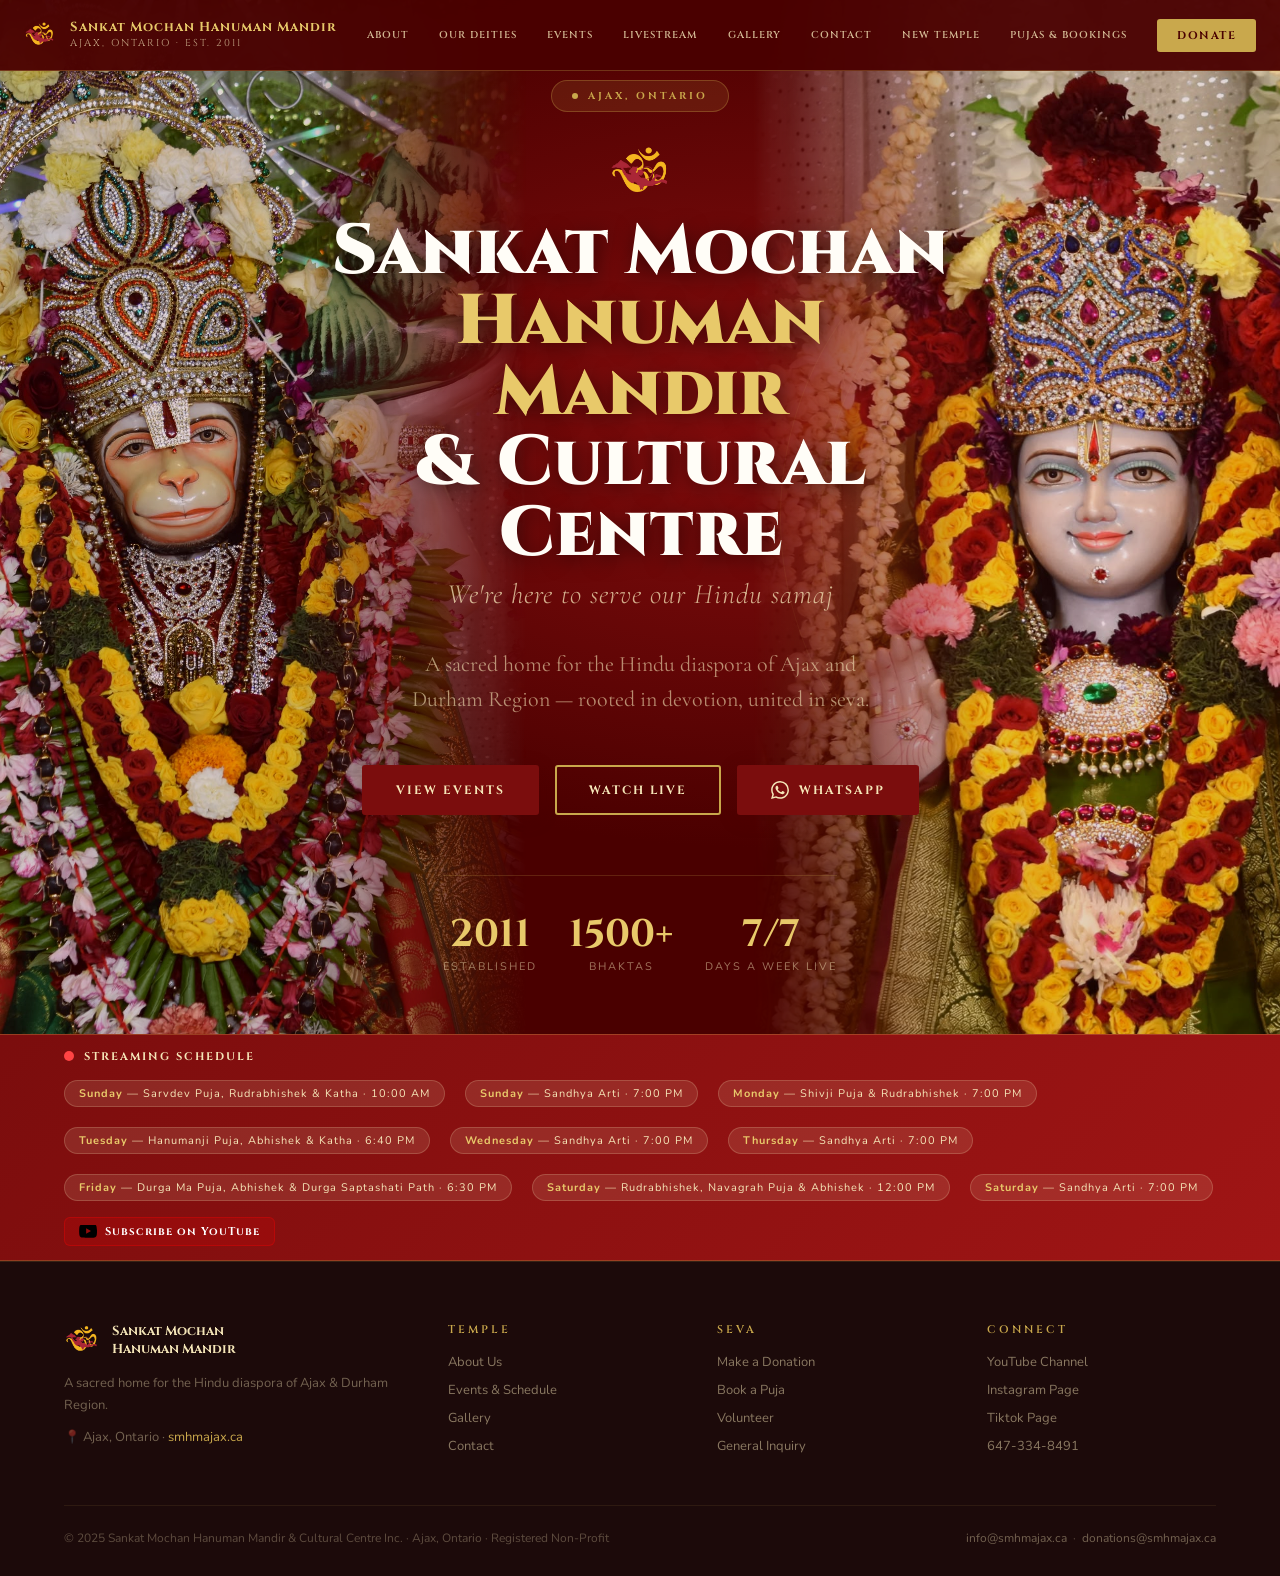
==== index.html @ 6b9ffed5 "edit(bookings, index, style): - Re-centered Hanuman-ji & Ram-ji images - Added whatsapp button on th" ====
<!DOCTYPE html>
<html lang="en">
<head>
<meta charset="UTF-8">
<meta name="viewport" content="width=device-width, initial-scale=1.0">
<title>Sankat Mochan Hanuman Mandir & Cultural Centre</title>
<link rel="icon" type="image/png" href="assets/images/mandir-icon.png">
<link rel="preconnect" href="https://fonts.googleapis.com">
<link href="https://fonts.googleapis.com/css2?family=Cormorant+Garamond:ital,wght@0,300;0,400;0,600;0,700;1,400&family=Cinzel:wght@400;600;700;900&family=Nunito:wght@300;400;600;700&display=swap" rel="stylesheet">
<link rel="stylesheet" href="assets/css/style.css?v=5">
</head>
<body>

<!-- ═══ NAV ═══ -->
<nav id="nav">
  <div class="nav-inner">
    <a href="index.html" class="nav-brand">
      <img src="assets/images/mandir-icon.png" class="nav-logo-img" alt="Mandir Logo">
      <div class="nav-name">
        <div class="n1">Sankat Mochan Hanuman Mandir</div>
        <div class="n2">Ajax, Ontario · Est. 2011</div>
      </div>
    </a>

    <div class="nav-links">
      <a href="about.html">About</a>
      <a href="deities.html">Our Deities</a>
      <a href="events.html">Events</a>
      <a href="livestream.html">Livestream</a>
      <a href="gallery.html">Gallery</a>
      <a href="contact.html">Contact</a>
      <a href="new-temple.html">New Temple</a>
      <a href="bookings.html">Pujas &amp; Bookings</a>
    </div>

    <a href="donate.html" class="nav-donate">Donate</a>

    <button class="nav-mobile-btn" onclick="toggleMenu()" aria-label="Menu">
      <span></span><span></span><span></span>
    </button>
  </div>

  <div id="mobile-menu">
    <a href="about.html" onclick="toggleMenu()">About</a>
    <a href="deities.html" onclick="toggleMenu()">Our Deities</a>
    <a href="events.html" onclick="toggleMenu()">Events</a>
    <a href="livestream.html" onclick="toggleMenu()">Livestream</a>
    <a href="gallery.html" onclick="toggleMenu()">Gallery</a>
    <a href="contact.html" onclick="toggleMenu()">Contact</a>
    <a href="new-temple.html" onclick="toggleMenu()">New Temple</a>
    <a href="bookings.html" onclick="toggleMenu()">Pujas &amp; Bookings</a>
    <a href="donate.html" onclick="toggleMenu()">Donate</a>
  </div>
</nav>

<!-- ═══ HERO ═══ -->
<section id="hero">
  <div class="hero-bg"></div>
  <div class="hero-mandala"></div>
  <img class="hero-murti-left"src="assets/images/hanuman-ji.jpg"alt="Hanuman Ji">
  <img class="hero-murti-right" src="assets\images\ram-ji.jpeg" alt="Ram Ji">
  <div class="hero-content">
    <div class="hero-badge">
      <span class="hero-badge-dot"></span>
      Ajax, Ontario 
    </div>
    <img src="assets/images/mandir-icon.png" alt="Sankat Mochan Mandir Logo" style="height: 65px; width: auto; margin-bottom: 12px;">
    <h1 class="hero-title">
      Sankat Mochan<br>
      <span class="gold">Hanuman Mandir</span><br>
      & Cultural Centre
    </h1>
    <p class="hero-subtitle">We're here to serve our Hindu samaj</p>
    <p class="hero-tagline">A sacred home for the Hindu diaspora of Ajax and Durham Region — rooted in devotion, united in seva.</p>
    <div class="hero-cta">
      <a href="events.html" class="btn-primary">View Events</a>
      <a href="livestream.html" class="btn-outline">Watch Live</a>
      <a href="https://chat.whatsapp.com/BrThPoKEJ9B8SSu4EonEC3" class="btn-primary" class="booking-cta-whatsapp">
        <svg width="18" height="18" viewBox="0 0 24 24" fill="currentColor"><path d="M17.472 14.382c-.297-.149-1.758-.867-2.03-.967-.273-.099-.471-.148-.67.15-.197.297-.767.966-.94 1.164-.173.199-.347.223-.644.075-.297-.15-1.255-.463-2.39-1.475-.883-.788-1.48-1.761-1.653-2.059-.173-.297-.018-.458.13-.606.134-.133.298-.347.446-.52.149-.174.198-.298.298-.497.099-.198.05-.371-.025-.52-.075-.149-.669-1.612-.916-2.207-.242-.579-.487-.5-.669-.51-.173-.008-.371-.01-.57-.01-.198 0-.52.074-.792.372-.272.297-1.04 1.016-1.04 2.479 0 1.462 1.065 2.875 1.213 3.074.149.198 2.096 3.2 5.077 4.487.709.306 1.262.489 1.694.625.712.227 1.36.195 1.871.118.571-.085 1.758-.719 2.006-1.413.248-.694.248-1.289.173-1.413-.074-.124-.272-.198-.57-.347m-5.421 7.403h-.004a9.87 9.87 0 01-5.031-1.378l-.361-.214-3.741.982.998-3.648-.235-.374a9.86 9.86 0 01-1.51-5.26c.001-5.45 4.436-9.884 9.888-9.884 2.64 0 5.122 1.03 6.988 2.898a9.825 9.825 0 012.893 6.994c-.003 5.45-4.437 9.884-9.885 9.884m8.413-18.297A11.815 11.815 0 0012.05 0C5.495 0 .16 5.335.157 11.892c0 2.096.547 4.142 1.588 5.945L.057 24l6.305-1.654a11.882 11.882 0 005.683 1.448h.005c6.554 0 11.89-5.335 11.893-11.893a11.821 11.821 0 00-3.48-8.413z"/></svg>
        WhatsApp
      </a>
    </div>
    <div class="hero-stats">
      <div class="hero-stat"><div class="num">2011</div><div class="lbl">ESTABLISHED</div></div>
      <div class="hero-stat"><div class="num">1500+</div><div class="lbl">BHAKTAS</div></div>
      <div class="hero-stat"><div class="num">7/7</div><div class="lbl">DAYS A WEEK LIVE</div></div>
    </div>
  </div>
</section>

<!-- ── LIVE BANNER ── -->
<div class="live-banner">
  <div class="live-banner-inner">
    <div class="live-badge">
      <span class="live-dot"></span>
      Streaming Schedule
    </div>
    <div class="live-schedule">
      <span class="live-pill"><strong>Sunday</strong> —  Sarvdev Puja, Rudrabhishek & Katha · 10:00 AM</span>
      <span class="live-pill"><strong>Sunday</strong> — Sandhya Arti · 7:00 PM</span>
      <span class="live-pill"><strong>Monday</strong> — Shivji Puja & Rudrabhishek · 7:00 PM</span>
      <span class="live-pill"><strong>Tuesday</strong> — Hanumanji Puja, Abhishek & Katha · 6:40 PM</span>
      <span class="live-pill"><strong>Wednesday</strong> — Sandhya Arti · 7:00 PM</span>
      <span class="live-pill"><strong>Thursday</strong> — Sandhya Arti · 7:00 PM</span>
      <span class="live-pill"><strong>Friday</strong> — Durga Ma Puja, Abhishek & Durga Saptashati Path · 6:30 PM</span>
      <span class="live-pill"><strong>Saturday</strong> — Rudrabhishek, Navagrah Puja & Abhishek · 12:00 PM</span>
      <span class="live-pill"><strong>Saturday</strong> — Sandhya Arti · 7:00 PM</span>
    </div>
    <a href="https://www.youtube.com/@sankatmochanhanumanmandir1366" target="_blank" class="live-yt">
      <svg class="yt-icon" viewBox="0 0 24 17"><path d="M23.5 2.7s-.3-2-1.2-2.8C21.2-.4 20-.4 19.4-.3 16.2-.1 12-.1 12-.1S7.8-.1 4.6-.3C4-.4 2.8-.4 1.7.1.8.9.5 2.7.5 2.7S.2 4.7.2 6.8v1.9c0 2 .3 4.1.3 4.1s.3 2 1.2 2.8c1.1 1 2.6.9 3.2 1 2.3.2 7.3.3 7.3.3s4.2 0 7.4-.2c.6-.1 1.8-.1 2.9-1.1.9-.8 1.2-2.8 1.2-2.8s.3-2 .3-4.1V6.8C23.8 4.7 23.5 2.7 23.5 2.7zM9.5 11.5V4.1l6.5 3.7-6.5 3.7z"/></svg>
      Subscribe on YouTube
    </a>
  </div>
</div>

<!-- ═══ FOOTER ═══ -->
  <footer>
    <div class="container">
      <div class="footer-grid">
        <div class="footer-brand">
          <div style="display:flex;align-items:center;gap:12px;margin-bottom:12px">
            <img src="assets/images/mandir-icon.png" 
       alt="Mandir Logo" 
       style="width:36px; height:36px; object-fit:cover; border-radius:50%; flex-shrink:0;">
            <div style="font-family:'Cinzel',serif;font-size:13px;color:var(--gold-pale);font-weight:700">Sankat Mochan<br>Hanuman Mandir</div>
          </div>
          <p>A sacred home for the Hindu diaspora of Ajax & Durham Region.</p>
          <p style="margin-top:10px">📍 Ajax, Ontario · <a href="http://smhmajax.ca" style="color:var(--gold);text-decoration:none">smhmajax.ca</a></p>
        </div>
        <div class="footer-col">
          <h4>Temple</h4>
          <a href="about.html">About Us</a>
          <a href="events.html">Events & Schedule</a>
        <a href="gallery.html">Gallery</a>
        <a href="contact.html">Contact</a>
      </div>
      <div class="footer-col">
        <h4>Seva</h4>
        <a href="donate.html">Make a Donation</a>
        <a href="mailto:bookings@smhmajax.ca">Book a Puja</a>
        <a href="mailto:seva@smhmajax.ca">Volunteer</a>
        <a href="mailto:info@smhmajax.ca">General Inquiry</a>
      </div>
      <div class="footer-col">
        <h4>Connect</h4>
        <a href="https://www.youtube.com/@sankatmochanhanumanmandir1366" target="_blank">YouTube Channel</a>
        <a href="https://www.instagram.com/sankatmochanhanumanmandirajax?igsh=ZnNmdzQ3bzA4bWYw">Instagram Page</a>
        <a href="https://www.tiktok.com/@sankatmochan11?_t=8jdVU6kzySL&_r=1">Tiktok Page</a>
        <a href="tel:6473348491">647-334-8491</a>
      </div>
    </div>
    <div class="footer-bottom">
      <span>© 2025 Sankat Mochan Hanuman Mandir & Cultural Centre Inc. · Ajax, Ontario · Registered Non-Profit</span>
      <span>
        <a href="mailto:info@smhmajax.ca">info@smhmajax.ca</a> &nbsp;·&nbsp;
        <a href="mailto:donations@smhmajax.ca">donations@smhmajax.ca</a>
      </span>
    </div>
  </div>
</footer>
<script src="assets/scripts/main.js"></script>
</body>
</html>
<!-- TEST -->
---- assets/css/style.css ----
/* ═══════════════════════════════════════════
   SMHMAJAX.CA  —  Design System
   Deep crimson · Antique gold · Ivory
   Cinzel (display) + Cormorant (serif) + Nunito (body)
═══════════════════════════════════════════ */
:root {
  --crimson:    #7B0D0D;
  --crimson-dk: #4A0000;
  --crimson-lt: #A01515;
  --gold:       #C9A84C;
  --gold-lt:    #E8C96A;
  --gold-pale:  #F5E6B8;
  --ivory:      #FDF6E9;
  --ivory-dk:   #F0E4C8;
  --charcoal:   #1C0A0A;
  --text:       #2A1010;
  --text-lt:    #5A3030;
  --white:      #FFFDF7;
  --shadow:     rgba(74,0,0,0.18);
  --r:          8px;
}

*, *::before, *::after { margin:0; padding:0; box-sizing:border-box; }

html { scroll-behavior: smooth; }

body {
  font-family: 'Nunito', sans-serif;
  background: var(--ivory);
  color: var(--text);
  overflow-x: hidden;
}

/* ── SCROLLBAR ── */
::-webkit-scrollbar { width: 6px; }
::-webkit-scrollbar-track { background: var(--ivory-dk); }
::-webkit-scrollbar-thumb { background: var(--crimson); border-radius: 3px; }

/* ═══ TYPOGRAPHY ═══ */
.display    { font-family:'Cinzel',serif; }
.serif      { font-family:'Cormorant Garamond',serif; }
h1,h2,h3   { font-family:'Cinzel',serif; }
h4,h5      { font-family:'Cormorant Garamond',serif; font-weight:600; }

/* ═══ UTILITY ═══ */
.gold-line {
  display:flex; align-items:center; gap:16px;
  color:var(--gold); font-size:12px; letter-spacing:3px; text-transform:uppercase;
}
.gold-line::before,.gold-line::after {
  content:''; flex:1; height:1px;
  background:linear-gradient(90deg,transparent,var(--gold),transparent);
}
.section-label {
  font-family:'Cinzel',serif; font-size:11px; font-weight:700;
  letter-spacing:5px; color:var(--gold); text-transform:uppercase;
  margin-bottom:12px; display:block;
}
.section-title {
  font-family:'Cinzel',serif; font-size:clamp(28px,4vw,48px);
  font-weight:700; color:var(--crimson-dk); line-height:1.1;
  margin-bottom:20px;
}
.section-body {
  font-family:'Cormorant Garamond',serif; font-size:18px;
  color:var(--text-lt); line-height:1.8; font-weight:400;
}
.btn-primary {
  display:inline-flex; align-items:center; gap:10px;
  background:var(--crimson); color:var(--gold-pale);
  font-family:'Cinzel',serif; font-size:12px; font-weight:700;
  letter-spacing:2px; text-transform:uppercase;
  padding:14px 32px; border-radius:3px; text-decoration:none;
  border:2px solid var(--crimson);
  transition:all 0.3s ease;
  box-shadow: 0 4px 20px var(--shadow);
}
.btn-primary:hover {
  background:transparent; color:var(--crimson);
  transform:translateY(-2px);
  box-shadow: 0 8px 30px var(--shadow);
}
.btn-outline {
  display:inline-flex; align-items:center; gap:10px;
  background:transparent; color:var(--gold-pale);
  font-family:'Cinzel',serif; font-size:12px; font-weight:700;
  letter-spacing:2px; text-transform:uppercase;
  padding:14px 32px; border-radius:3px; text-decoration:none;
  border:2px solid var(--gold);
  transition:all 0.3s ease;
}
.btn-outline:hover {
  background:var(--gold); color:var(--crimson-dk);
  transform:translateY(-2px);
}
.container { max-width:1200px; margin:0 auto; padding:0 24px; }
.grid-2 { display:grid; grid-template-columns:1fr 1fr; gap:60px; align-items:center; }
.grid-3 { display:grid; grid-template-columns:repeat(3,1fr); gap:32px; }
.grid-4 { display:grid; grid-template-columns:repeat(4,1fr); gap:24px; }

/* ═══ NAV ═══ */
#nav {
  position:fixed; top:0; left:0; right:0; z-index:1000;
  background:rgba(74,0,0,0.95);
  backdrop-filter:blur(20px);
  border-bottom:1px solid rgba(201,168,76,0.3);
  transition:all 0.3s ease;
}
#nav .nav-inner {
  max-width:1400px; margin:0 auto; padding:0 24px;
  display:flex; align-items:center; justify-content:flex-start;
  height:70px; gap:0;
}
.nav-brand {
  display:flex; align-items:center; gap:14px; text-decoration:none;
  flex-shrink:0;
}
.nav-om {
  width:42px; height:42px; border-radius:50%;
  background:linear-gradient(135deg,var(--gold),var(--gold-lt));
  display:flex; align-items:center; justify-content:center;
  font-size:20px; color:var(--crimson-dk); font-weight:900;
  font-family:'Cinzel',serif; flex-shrink:0;
  box-shadow:0 2px 12px rgba(201,168,76,0.4);
}
.nav-name { font-family:'Cinzel',serif; white-space:nowrap; }
.nav-name .n1 { font-size:13px; font-weight:700; color:var(--gold-lt); letter-spacing:1px; line-height:1.2; white-space:nowrap; }
.nav-name .n2 { font-size:10px; color:rgba(245,230,184,0.7); letter-spacing:2px; text-transform:uppercase; white-space:nowrap; }
.nav-links {
  display:flex; align-items:center; flex:1;
  justify-content:space-between;
  flex-wrap:nowrap; white-space:nowrap;
  padding:0 24px;
}
.nav-links a {
  font-family:'Cinzel',serif; font-size:10px; font-weight:600;
  letter-spacing:1px; text-transform:uppercase;
  color:rgba(245,230,184,0.8); padding:8px 6px; border-radius:3px;
  text-decoration:none; transition:all 0.2s ease; white-space:nowrap;
}
.nav-links a:hover { color:var(--gold-lt); background:rgba(201,168,76,0.12); }
.nav-links a.nav-active { color:var(--gold-lt); background:rgba(201,168,76,0.14); }
.nav-donate {
  font-family:'Cinzel',serif; font-size:11px; font-weight:700;
  letter-spacing:1.5px; text-transform:uppercase;
  background:var(--gold); color:var(--crimson-dk);
  padding:9px 20px; border-radius:3px; text-decoration:none;
  transition:all 0.2s ease;
}
.nav-donate:hover { background:var(--gold-lt); transform:translateY(-1px); }
.nav-mobile-btn { display:none; background:none; border:none; cursor:pointer; padding:8px; }
.nav-mobile-btn span {
  display:block; width:24px; height:2px;
  background:var(--gold); margin:5px 0; transition:all 0.3s;
}
#mobile-menu {
  display:none; background:var(--crimson-dk);
  border-top:1px solid rgba(201,168,76,0.2);
}
#mobile-menu a {
  display:block; padding:14px 24px;
  font-family:'Cinzel',serif; font-size:12px; letter-spacing:2px;
  color:var(--gold-pale); text-decoration:none;
  border-bottom:1px solid rgba(201,168,76,0.1);
}

/* ═══ HERO ═══ */
#hero {
  min-height:100vh; position:relative; overflow:hidden;
  background:var(--crimson-dk);
  display:flex; align-items:center;
}
.hero-bg {
  position:absolute; inset:0;
  background: radial-gradient(ellipse 80% 60% at 60% 40%, rgba(160,21,21,0.7) 0%, rgba(74,0,0,0.95) 70%);
}
/* Decorative mandala pattern */
.hero-mandala {
  position:absolute; right:-200px; top:50%; transform:translateY(-50%);
  width:700px; height:700px; border-radius:50%;
  border:1px solid rgba(201,168,76,0.08);
  pointer-events:none;
}
.hero-mandala::before {
  content:''; position:absolute; inset:40px; border-radius:50%;
  border:1px solid rgba(201,168,76,0.06);
}
.hero-mandala::after {
  content:''; position:absolute; inset:80px; border-radius:50%;
  border:1px solid rgba(201,168,76,0.04);
}
.hero-murti-left {
  position: absolute;
  left: 0;
  top: 0;
  bottom: 0;
  width: 42%; 
  height: 100%;
  object-fit: cover;
  object-position: right bottom;
  mask-image: linear-gradient(to right, black 55%, transparent 98%);
  -webkit-mask-image: linear-gradient(to right, black 55%, transparent 98%);
  opacity: 0.85;
}

.hero-murti-right {
  position: absolute;
  right: 0;
  bottom: 0;
  width: 42%;
  height: 100%;
  object-fit: cover;
  object-position: left bottom;
  mask-image: linear-gradient(to left, black 55%, transparent 98%);
  -webkit-mask-image: linear-gradient(to left, black 55%, transparent 98%);
  opacity: 0.85;
}
.nav-logo-img {
  width: 32px;
  height: 32px;
  border-radius: 50%;
  object-fit: contain;
  object-position: center center;
}
.hero-content {
    position: relative;
    z-index: 2;
    width: 100%;
    max-width: 650px;
    margin: 0 auto;
    display: flex;
    flex-direction: column;
    align-items: center;
    text-align: center;
    padding-top: 80px;
    padding-bottom: 60px;
}
.hero-badge {
  display:inline-flex; align-items:center; gap:10px;
  background:rgba(201,168,76,0.12); border:1px solid rgba(201,168,76,0.3);
  border-radius:100px; padding:8px 20px;
  font-family:'Cinzel',serif; font-size:10px; font-weight:700;
  letter-spacing:3px; color:var(--gold); text-transform:uppercase;
  margin-bottom:28px;
}
.hero-badge-dot { width:6px; height:6px; border-radius:50%; background:var(--gold); animation:pulse 2s infinite; }
@keyframes pulse { 0%,100%{opacity:1;transform:scale(1)} 50%{opacity:0.5;transform:scale(1.3)} }
.hero-om {
  font-family:'Cinzel',serif; font-size:clamp(60px,8vw,100px);
  color:var(--gold); line-height:1; display:block;
  text-shadow:0 0 60px rgba(201,168,76,0.4);
  animation:glow 3s ease-in-out infinite alternate;
  margin-bottom:8px;
}
@keyframes glow {
  from{text-shadow:0 0 40px rgba(201,168,76,0.3)}
  to{text-shadow:0 0 80px rgba(201,168,76,0.6),0 0 120px rgba(201,168,76,0.2)}
}
.hero-title {
  font-family:'Cinzel',serif; font-weight:900;
  font-size:clamp(36px,5.5vw,72px); line-height:1.0;
  color:var(--white); margin-bottom:8px;
  text-shadow:2px 4px 20px rgba(0,0,0,0.5);
}
.hero-title .gold { color:var(--gold-lt); }
.hero-subtitle {
  font-family:'Cormorant Garamond',serif; font-style:italic;
  font-size:clamp(18px,2.5vw,28px); color:rgba(245,230,184,0.75);
  margin-bottom:36px; font-weight:300; letter-spacing:1px;
}
.hero-tagline {
  font-family:'Cormorant Garamond',serif;
  font-size:clamp(16px,2vw,22px); color:rgba(245,230,184,0.6);
  margin-bottom:48px; max-width:480px; line-height:1.6;
}
.hero-cta { display:flex; gap:16px; flex-wrap:wrap; margin-bottom:60px; }
.hero-stats {
  display:flex; gap:32px; justify-content: center; flex-wrap:wrap;
  padding-top:40px; border-top:1px solid rgba(201,168,76,0.2);
}
.hero-stat .num {
  font-family:'Cinzel',serif; font-size:clamp(28px,3vw,40px);
  color:var(--gold-lt); font-weight:700; line-height:1;
}
.hero-stat .lbl {
  font-size:11px; letter-spacing:2px; color:rgba(245,230,184,0.5);
  text-transform:uppercase; margin-top:4px;
}

/* ── LIVE BANNER ── */
.live-banner {
  background:linear-gradient(135deg,var(--crimson) 0%,var(--crimson-lt) 100%);
  border-top:1px solid rgba(201,168,76,0.3);
  border-bottom:1px solid rgba(201,168,76,0.3);
  padding:14px 0;
}
.live-banner-inner {
  max-width:1200px; margin:0 auto; padding:0 24px;
  display:flex; align-items:center; justify-content:space-between; flex-wrap:wrap; gap:16px;
}
.live-badge {
  display:flex; align-items:center; gap:10px;
  font-family:'Cinzel',serif; font-size:11px; font-weight:700;
  letter-spacing:2px; color:var(--gold-pale); text-transform:uppercase;
}
.live-dot { width:10px; height:10px; border-radius:50%; background:#ff4444; animation:blink 1.2s step-end infinite; }
@keyframes blink { 50%{opacity:0} }
.live-schedule { display:flex; gap:20px; flex-wrap:wrap; }
.live-pill {
  background:rgba(245,230,184,0.12); border:1px solid rgba(245,230,184,0.2);
  border-radius:100px; padding:5px 14px;
  font-size:11px; color:var(--gold-pale); letter-spacing:1px;
}
.live-pill strong { color:var(--gold-lt); }
.live-yt {
  display:flex; align-items:center; gap:8px;
  background:rgba(255,0,0,0.15); border:1px solid rgba(255,0,0,0.3);
  border-radius:6px; padding:6px 14px;
  font-size:11px; color:#fff; text-decoration:none; letter-spacing:1px;
  font-family:'Cinzel',serif; font-weight:700; transition:all 0.2s;
}
.live-yt:hover { background:rgba(255,0,0,0.3); }
.yt-icon { width:18px; height:13px; }

/* ═══ ABOUT ═══ */
#about {
  padding-top: 140px; 
}

.about-image-stack {
  max-width: 100%;
  overflow: hidden;
}

.about-img-main {
  width: 100%;
  flex: 1;
  object-fit: cover;
  object-position: center 5%;
  border-radius: var(--r) var(--r) 0 0;
  box-shadow: 0 20px 60px var(--shadow);
  min-height: 0;
}

.about-img-secondary {
  width: 100%;
  flex: 1;
  object-fit: cover;
  object-position: center center;
  border-radius: 0 0 var(--r) var(--r);
  border-top: 3px solid var(--gold);
  box-shadow: 0 20px 60px var(--shadow);
  display: block;
  min-height: 0;
}

/* Floating secondary image rule removed/optional since Shivling was removed */

.about-badge {
  display: inline-flex; 
  align-items: center; 
  gap: 8px;
  background: var(--gold-pale); 
  border-radius: 3px; 
  padding: 6px 16px;
  font-family: 'Cinzel', serif; 
  font-size: 10px; 
  font-weight: 700;
  letter-spacing: 3px; 
  color: var(--crimson); 
  margin-bottom: 20px;
}

.about-highlights { 
  display: grid; 
  grid-template-columns: 1fr 1fr; 
  gap: 20px; 
  margin-top: 40px; 
}

.about-highlight {
  padding: 20px; 
  border-left: 3px solid var(--gold);
  background: var(--ivory); 
  border-radius: 0 var(--r) var(--r) 0;
}

.about-highlight .icon { 
  font-size: 24px; 
  margin-bottom: 8px; 
}

.about-highlight h5 { 
  font-family: 'Cinzel', serif; 
  font-size: 13px; 
  color: var(--crimson); 
  margin-bottom: 4px; 
  letter-spacing: 1px; 
}

.about-highlight p { 
  font-size: 13px; 
  color: var(--text-lt); 
  line-height: 1.5; 
}

/* ═══ DEITIES ═══ */
.deity-strip { padding:80px 0; background:var(--crimson-dk); }
.deity-strip-inner { max-width:1200px; margin:0 auto; padding:0 24px; }
.deity-strip h2 { font-family:'Cinzel',serif; font-size:14px; font-weight:700; letter-spacing:5px; color:var(--gold); text-transform:uppercase; text-align:center; margin-bottom:40px; }
.deity-grid {
    display:grid;
    grid-template-columns:repeat(auto-fit,minmax(180px,1fr));
    gap:20px;
}
.deity-card {
  border-radius:var(--r);
  overflow:hidden;
  position:relative;
  aspect-ratio:3/4;
  min-height:280px;
  cursor:pointer;
  border:1px solid rgba(201,168,76,0.2);
  transition:all 0.3s ease;
}
.deity-card:hover { transform:translateY(-6px); border-color:var(--gold); }
.deity-card img { width:100%; height:100%; object-fit:cover; object-position:top center; display:block; }
.deity-card img{
    transition:transform .4s ease;
}

.deity-card:hover img{
    transform:scale(1.05);
}
.gallery-overlay{
    position:absolute;
    left:0;
    right:0;
    bottom:0;
    padding:20px;
    background:linear-gradient(
        to top,
        rgba(0,0,0,.85),
        rgba(0,0,0,.2),
        transparent
    );
    opacity:0;
    transition:opacity .3s ease;
}

.deity-card:hover .gallery-overlay{
    opacity:1;
}
.gallery-overlay h3{
    margin:0 0 8px;
    color:#fff;
    font-family:'Cinzel',serif;
}
.gallery-overlay p{
    margin:0;
    color:rgba(255,255,255,.85);
    font-size:14px;
    line-height:1.4;
}

/* ═══ EVENTS ═══ */
#events { padding:120px 0; background:var(--ivory); }
.events-grid { display:grid; grid-template-columns:1fr 1.2fr; gap:60px; align-items:start; }
.event-card {
  background:var(--white); border-radius:var(--r);
  padding:28px; border:1px solid var(--ivory-dk);
  display:flex; gap:20px; align-items:flex-start;
  transition:all 0.3s ease;
  box-shadow:0 2px 12px rgba(0,0,0,0.04);
}
.event-card:hover { transform:translateY(-4px); box-shadow:0 12px 40px var(--shadow); border-color:var(--gold); }
.event-date {
  background:var(--crimson); color:var(--gold-pale);
  border-radius:var(--r); padding:12px 14px; text-align:center;
  flex-shrink:0; min-width:62px;
}
.event-date .day { font-family:'Cinzel',serif; font-size:28px; font-weight:700; line-height:1; }
.event-date .mon { font-size:11px; letter-spacing:2px; text-transform:uppercase; opacity:0.8; margin-top:2px; }
.event-info h4 { font-family:'Cinzel',serif; font-size:15px; color:var(--crimson-dk); margin-bottom:6px; }
.event-info p { font-size:13px; color:var(--text-lt); line-height:1.5; }
.event-info .tag { display:inline-block; background:var(--gold-pale); color:var(--crimson); font-size:10px; font-weight:700; letter-spacing:2px; padding:3px 10px; border-radius:100px; margin-top:8px; text-transform:uppercase; }
.schedule-table { background:var(--white); border-radius:var(--r); overflow:hidden; border:1px solid var(--ivory-dk); box-shadow:0 2px 12px rgba(0,0,0,0.04); }
.schedule-table h3 { padding:20px 24px; background:var(--crimson-dk); color:var(--gold-pale); font-family:'Cinzel',serif; font-size:14px; letter-spacing:2px; }
.schedule-row {
  display: grid;
  grid-template-columns: 140px 100px 1fr;  
  align-items: center;
  padding: 16px 24px;
  border-bottom: 1px solid var(--ivory-dk);
}
.schedule-row:last-child { border-bottom:none; }
.schedule-row .day2 { font-family:'Cinzel',serif; font-size:13px; color:var(--crimson); font-weight:700; }
.schedule-row .time { font-size:13px; color:var(--text-lt); }
.schedule-row .service { font-size:12px; color:var(--gold); font-weight:700; }

/* ── POSTER SLIDESHOW ── */
.events-poster-slider {
  width: 100%;
  aspect-ratio: 4 / 5; /* Keeps the container shaped perfectly for flyers */
  border-radius: var(--r);
  overflow: hidden;
  box-shadow: 0 12px 40px var(--shadow);
  background: var(--crimson-dk); /* Deep red backdrop for the posters */
  position: relative;
}

.slider-track {
  display: flex;
  width: 300%; /* Fits 3 images (2 actual + 1 clone) */
  height: 100%;
  /* Slides every 12 seconds, adjust time here if needed */
  animation: slidePosters 12s infinite cubic-bezier(0.77, 0, 0.175, 1);
}

.slider-track img {
  width: 33.3333%; /* Each image takes up exactly 1/3 of the track */
  height: 100%;
  object-fit: contain; /* Ensures the whole poster is visible without being cropped */
  display: block;
}

/* The magic that moves it left to right */
@keyframes slidePosters {
  0%, 40% { transform: translateX(0); }             /* Hold on Image 1 */
  50%, 90% { transform: translateX(-33.3333%); }    /* Slide & hold on Image 2 */
  100% { transform: translateX(-66.6666%); }        /* Slide to the clone loop */
}

/* ═══ DONATE ═══ */
#donate {
  padding:120px 0;
  background:linear-gradient(160deg,var(--crimson-dk) 0%,var(--crimson) 60%,#6B0000 100%);
  position:relative; overflow:hidden;
}
#donate::before {
  content:''; position:absolute; inset:0;
  background:url("data:image/svg+xml,%3Csvg width='60' height='60' viewBox='0 0 60 60' xmlns='http://www.w3.org/2000/svg'%3E%3Cg fill='none' fill-rule='evenodd'%3E%3Cg fill='%23C9A84C' fill-opacity='0.04'%3E%3Cpath d='M36 34v-4h-2v4h-4v2h4v4h2v-4h4v-2h-4zm0-30V0h-2v4h-4v2h4v4h2V6h4V4h-4zM6 34v-4H4v4H0v2h4v4h2v-4h4v-2H6zM6 4V0H4v4H0v2h4v4h2V6h4V4H6z'/%3E%3C/g%3E%3C/g%3E%3C/svg%3E");
  pointer-events:none;
}
.donate-inner { position:relative; z-index:1; }
.donate-grid { display:grid; grid-template-columns:1fr 1fr; gap:80px; align-items:start; }
.donate-text .section-title { color:var(--gold-pale); }
.donate-text .section-body { color:rgba(245,230,184,0.75); }
.donate-ways { display:grid; grid-template-columns:1fr 1fr; gap:16px; margin-top:32px; }
.donate-way {
  background:rgba(245,230,184,0.08); border:1px solid rgba(201,168,76,0.25);
  border-radius:var(--r); padding:20px;
  transition:all 0.3s ease;
}
.donate-way:hover { background:rgba(245,230,184,0.14); border-color:var(--gold); }
.donate-way .icon { font-size:28px; margin-bottom:10px; }
.donate-way h5 { font-family:'Cinzel',serif; font-size:13px; color:var(--gold-lt); margin-bottom:6px; letter-spacing:1px; }
.donate-way p { font-size:13px; color:rgba(245,230,184,0.65); line-height:1.5; }
.donate-way .val { color:var(--gold-lt); font-weight:700; font-size:15px; margin-top:4px; display:block; }
.donate-card {
  background:var(--ivory); border-radius:12px;
  padding:40px; box-shadow:0 20px 60px rgba(0,0,0,0.3);
}
.donate-card h3 { font-family:'Cinzel',serif; font-size:22px; color:var(--crimson-dk); margin-bottom:8px; }
.donate-card .sub { font-family:'Cormorant Garamond',serif; font-size:16px; color:var(--text-lt); margin-bottom:28px; font-style:italic; }
.amount-grid { display:grid; grid-template-columns:repeat(3,1fr); gap:10px; margin-bottom:20px; }
.amount-btn {
  border:2px solid var(--ivory-dk); border-radius:var(--r); padding:14px 8px;
  text-align:center; cursor:pointer; transition:all 0.2s ease; background:var(--white);
  font-family:'Cinzel',serif; font-weight:700;
}
.amount-btn:hover,.amount-btn.active { border-color:var(--crimson); background:var(--crimson); color:var(--white); }
.amount-btn .am { font-size:20px; color:var(--crimson); display:block; }
.amount-btn:hover .am, .amount-btn.active .am { color:var(--gold-pale); }
.amount-btn .lb { font-size:9px; letter-spacing:1px; color:var(--text-lt); text-transform:uppercase; }
.amount-btn:hover .lb, .amount-btn.active .lb { color:rgba(245,230,184,0.7); }
.donate-input {
  width:100%; padding:14px 16px; border:2px solid var(--ivory-dk);
  border-radius:var(--r); font-size:16px; margin-bottom:16px;
  font-family:'Nunito',sans-serif; transition:border-color 0.2s;
  background:var(--white); color:var(--text);
}
.donate-input:focus { outline:none; border-color:var(--crimson); }
.donate-submit {
  width:100%; padding:16px; background:var(--crimson);
  color:var(--gold-pale); border:none; border-radius:var(--r); cursor:pointer;
  font-family:'Cinzel',serif; font-size:14px; font-weight:700; letter-spacing:2px;
  text-transform:uppercase; transition:all 0.3s ease;
}
.donate-submit:hover { background:var(--crimson-dk); transform:translateY(-2px); box-shadow:0 8px 24px rgba(74,0,0,0.4); }
.etransfer-note {
  margin-top:16px; padding:14px; background:var(--ivory);
  border-radius:var(--r); border:1px solid var(--ivory-dk);
  font-size:13px; color:var(--text-lt); text-align:center; line-height:1.6;
}
.etransfer-note strong { color:var(--crimson); }

/* ═══ STREAM ═══ */
#stream { padding:120px 0; background:var(--charcoal); }
#stream .section-title { color:var(--gold-pale); }
#stream .section-body { color:rgba(245,230,184,0.6); }
.stream-embed {
  border-radius:var(--r); overflow:hidden;
  border:2px solid rgba(201,168,76,0.3);
  box-shadow:0 20px 60px rgba(0,0,0,0.5);
  aspect-ratio:16/9; background:#000; position:relative;
}
.stream-placeholder {
  position:absolute; inset:0; display:flex; flex-direction:column;
  align-items:center; justify-content:center; gap:20px;
}
.stream-placeholder .play-btn {
  width:80px; height:80px; border-radius:50%;
  background:rgba(201,168,76,0.15); border:2px solid var(--gold);
  display:flex; align-items:center; justify-content:center; cursor:pointer;
  transition:all 0.3s;
}
.stream-placeholder .play-btn:hover { background:rgba(201,168,76,0.25); transform:scale(1.08); }
.play-tri { width:0; height:0; border-style:solid; border-width:14px 0 14px 26px; border-color:transparent transparent transparent var(--gold); margin-left:4px; }
.stream-placeholder p { color:rgba(245,230,184,0.6); font-family:'Cinzel',serif; font-size:13px; letter-spacing:2px; }
.stream-info { display:grid; grid-template-columns:1fr 1fr; gap:60px; align-items:start; }
.stream-features { display:flex; flex-direction:column; gap:16px; margin-top:32px; }
.stream-feat {
  display:flex; gap:16px; align-items:flex-start;
  padding:16px; background:rgba(201,168,76,0.05);
  border:1px solid rgba(201,168,76,0.1); border-radius:var(--r);
}
.stream-feat .ic { font-size:22px; flex-shrink:0; margin-top:2px; }
.stream-feat h5 { font-family:'Cinzel',serif; font-size:13px; color:var(--gold-lt); margin-bottom:4px; letter-spacing:1px; }
.stream-feat p { font-size:13px; color:rgba(245,230,184,0.5); line-height:1.5; }
.yt-subscribe {
  display:inline-flex; align-items:center; gap:10px; margin-top:24px;
  background:#FF0000; color:#fff; padding:14px 28px; border-radius:var(--r);
  font-family:'Cinzel',serif; font-size:12px; font-weight:700; letter-spacing:2px;
  text-decoration:none; transition:all 0.2s; text-transform:uppercase;
}
.yt-subscribe:hover { background:#CC0000; transform:translateY(-2px); }
.yt-sub-icon { width:24px; height:17px; fill:white; }

/* ═══ GALLERY ═══ */
#gallery { padding:120px 0; background:var(--ivory-dk); }
.gallery-masonry {
  display:grid; grid-template-columns:repeat(3,1fr);
  grid-template-rows:auto; gap:16px;
}
.gallery-item {
  border-radius:var(--r); overflow:hidden; position:relative;
  cursor:pointer;
}
.gallery-item img {
  width: 100%;
  height: 100%;
  object-fit: cover;
  object-position: top center;  
  display: block;
  transition: transform 0.4s ease;
}
.gallery-item:hover img { transform:scale(1.04); }
.gallery-item::after {
  content:''; position:absolute; inset:0;
  background:linear-gradient(transparent 60%,rgba(74,0,0,0.6));
  opacity:0; transition:opacity 0.3s;
}
.gallery-item:hover::after { opacity:1; }
.g1 { grid-row:span 2; }
.g4 { grid-column:span 2; }

/* ═══ CONTACT ═══ */
#contact { padding:120px 0; background:var(--white); }
.contact-grid { display:grid; grid-template-columns:1fr 1.2fr; gap:80px; }
.contact-info-card {
  background:var(--crimson-dk); border-radius:12px; padding:40px;
  color:var(--gold-pale);
}
.contact-info-card h3 { font-family:'Cinzel',serif; font-size:20px; color:var(--gold-lt); margin-bottom:28px; }
.contact-item { display:flex; gap:16px; margin-bottom:24px; align-items:flex-start; }
.contact-item .ci { font-size:22px; flex-shrink:0; margin-top:2px; }
.contact-item h5 { font-family:'Cinzel',serif; font-size:12px; letter-spacing:2px; color:var(--gold); margin-bottom:4px; text-transform:uppercase; }
.contact-item p { font-size:14px; color:rgba(245,230,184,0.75); line-height:1.5; }
.contact-item a { color:var(--gold-lt); text-decoration:none; }
.contact-item a:hover { color:var(--gold); }
.social-links { display:flex; gap:12px; margin-top:28px; padding-top:28px; border-top:1px solid rgba(201,168,76,0.2); }
.social-link {
  width:42px; height:42px; border-radius:var(--r);
  background:rgba(201,168,76,0.1); border:1px solid rgba(201,168,76,0.2);
  display:flex; align-items:center; justify-content:center;
  color:var(--gold); text-decoration:none; font-size:16px;
  transition:all 0.2s;
}
.social-link:hover { background:rgba(201,168,76,0.25); border-color:var(--gold); }
.board-grid { display:grid; grid-template-columns:1fr 1fr; gap:16px; }
.board-member {
  padding:20px; background:var(--ivory); border-radius:var(--r);
  border:1px solid var(--ivory-dk);
  transition:all 0.2s ease;
}
.board-member:hover { border-color:var(--gold); background:var(--white); }
.board-member h5 { font-family:'Cinzel',serif; font-size:13px; color:var(--crimson-dk); margin-bottom:2px; }
.board-member .role { font-size:11px; letter-spacing:1.5px; color:var(--gold); text-transform:uppercase; margin-bottom:6px; }
.board-member .email { font-size:12px; color:var(--text-lt); }
.board-member .email a { color:var(--crimson); text-decoration:none; }
.board-member .email a:hover { color:var(--crimson-lt); }

/* ═══════════════════════════════════════════
   NEW TEMPLE PROJECT PAGE
═══════════════════════════════════════════ */

/* ── HERO ── */
#temple-hero {
  position: relative;
  min-height: 92vh;
  margin-top: 70px;
  overflow: hidden;
  display: flex;
  align-items: center;
}

/* The image fills the full section behind everything */
.temple-hero-img {
  position: absolute;
  inset: 0;
  width: 100%;
  height: 100%;
  object-fit: cover;
  object-position: center center;
}

/* Gradient: strong crimson on the left fading to transparent on the right
   so the temple image stays fully visible on the right side             */
.temple-hero-gradient {
  position: absolute;
  inset: 0;
  background: linear-gradient(
    to right,
    rgba(74,0,0,0.92) 0%,
    rgba(74,0,0,0.75) 38%,
    rgba(74,0,0,0.25) 62%,
    rgba(74,0,0,0.0)  100%
  );
}

.temple-hero-content {
  position: relative;
  z-index: 2;
  width: 100%;
  max-width: 1400px;
  margin: 0 auto;
  padding: 140px 24px 80px 24px; 
}

.temple-eyebrow {
  display: inline-flex;
  align-items: center;
  gap: 10px;
  background: rgba(201,168,76,0.15);
  border: 1px solid rgba(201,168,76,0.35);
  border-radius: 100px;
  padding: 8px 20px;
  font-family: 'Cinzel', serif;
  font-size: 10px;
  font-weight: 700;
  letter-spacing: 3px;
  color: var(--gold);
  text-transform: uppercase;
  margin-bottom: 28px;
}

.temple-eyebrow-dot {
  width: 6px;
  height: 6px;
  border-radius: 50%;
  background: var(--gold);
  animation: pulse 2s infinite;
}

.temple-hero-title {
  font-family: 'Cinzel', serif;
  font-size: clamp(36px, 5vw, 68px);
  font-weight: 900;
  line-height: 1.0;
  color: var(--white);
  margin-bottom: 24px;
  text-shadow: 2px 4px 20px rgba(0,0,0,0.5);
}

.temple-hero-title .gold { color: var(--gold-lt); }

.temple-hero-body {
  font-family: 'Cormorant Garamond', serif;
  font-size: clamp(17px, 1.6vw, 21px);
  color: rgba(245,230,184,0.85);
  line-height: 1.75;
  margin-bottom: 36px;
  max-width: 560px; 
}

.temple-hero-cta {
  display: flex;
  gap: 16px;
  flex-wrap: wrap;
}

/* ── WHY SECTION ── */
#temple-why {
  padding: 100px 0;
  background: var(--ivory);
}

.temple-why-grid {
  display: grid;
  grid-template-columns: 1fr 1fr;
  gap: 80px;
  align-items: center;
}

.temple-why-image {
  width: 100%;
  height: 520px;
  object-fit: cover;
  object-position: center 30%;
  border-radius: 16px;
  box-shadow: 0 24px 60px var(--shadow);
}

/* ── HOW TO HELP ── */
#temple-help {
  padding: 100px 0;
  background: var(--crimson-dk);
  position: relative;
  overflow: hidden;
}

#temple-help::before {
  content: '';
  position: absolute;
  inset: 0;
  background: url("data:image/svg+xml,%3Csvg width='60' height='60' viewBox='0 0 60 60' xmlns='http://www.w3.org/2000/svg'%3E%3Cg fill='none'%3E%3Cg fill='%23C9A84C' fill-opacity='0.04'%3E%3Cpath d='M36 34v-4h-2v4h-4v2h4v4h2v-4h4v-2h-4zm0-30V0h-2v4h-4v2h4v4h2V6h4V4h-4zM6 34v-4H4v4H0v2h4v4h2v-4h4v-2H6zM6 4V0H4v4H0v2h4v4h2V6h4V4H6z'/%3E%3C/g%3E%3C/g%3E%3C/svg%3E");
  pointer-events: none;
}

.temple-help-inner { position: relative; z-index: 1; }

.temple-help-header { text-align: center; margin-bottom: 60px; }
.temple-help-header .section-label { color: var(--gold); }
.temple-help-header .section-title { color: var(--gold-pale); }
.temple-help-header .section-body {
  color: rgba(245,230,184,0.7);
  max-width: 600px;
  margin: 0 auto;
}

.temple-ways-grid {
  display: grid;
  grid-template-columns: repeat(3, 1fr);
  gap: 24px;
}

.temple-way-card {
  background: rgba(245,230,184,0.06);
  border: 1px solid rgba(201,168,76,0.2);
  border-radius: 12px;
  padding: 32px 28px;
  transition: all 0.3s ease;
}

.temple-way-card:hover {
  background: rgba(245,230,184,0.1);
  border-color: var(--gold);
  transform: translateY(-4px);
}

.temple-way-icon { font-size: 32px; margin-bottom: 16px; }

.temple-way-card h4 {
  font-family: 'Cinzel', serif;
  font-size: 15px;
  color: var(--gold-lt);
  margin-bottom: 10px;
  letter-spacing: 1px;
}

.temple-way-card p {
  font-family: 'Cormorant Garamond', serif;
  font-size: 17px;
  color: rgba(245,230,184,0.7);
  line-height: 1.6;
}

.temple-way-detail {
  display: block;
  margin-top: 12px;
  font-family: 'Cinzel', serif;
  font-size: 12px;
  color: var(--gold);
  letter-spacing: 1px;
  text-decoration: none;
}

.temple-way-detail:hover { color: var(--gold-lt); }

/* ── CALLOUT ── */
#temple-callout { padding: 80px 0; background: var(--white); }

.temple-callout-inner {
  text-align: center;
  max-width: 760px;
  margin: 0 auto;
}

.temple-callout-inner .section-title { color: var(--crimson-dk); margin-bottom: 20px; }
.temple-callout-inner .section-body  { margin-bottom: 36px; }

.temple-callout-btns {
  display: flex;
  gap: 16px;
  justify-content: center;
  flex-wrap: wrap;
}


/* ── RESPONSIVE ── */
@media (max-width: 1024px) {
  .temple-hero-content { padding-left: 32px; }
  .temple-why-grid { grid-template-columns: 1fr; }
  .temple-why-image { height: 360px; }
  .temple-ways-grid { grid-template-columns: 1fr 1fr; }
}

@media (max-width: 768px) {
  .temple-hero-content { padding: 100px 20px 60px; max-width: 100%; }
  .temple-hero-gradient {
    background: linear-gradient(
      to right,
      rgba(74,0,0,0.92) 0%,
      rgba(74,0,0,0.85) 60%,
      rgba(74,0,0,0.7)  100%
    );
  }
  .temple-ways-grid { grid-template-columns: 1fr; }
  .temple-hero-cta { flex-direction: column; }
  .temple-callout-btns { flex-direction: column; align-items: center; }
}

/* ═══════════════════════════════════════════════════════════
   BOOKINGS PAGE — append everything below to style.css
   All class names are prefixed .booking- or .samskar- / .puja- / .occasion-
   ═══════════════════════════════════════════════════════════ */

/* ── Hero ── */
.booking-hero {
  background: var(--crimson-dk);
  padding: 120px 24px 80px;
  text-align: center;
  position: relative;
  overflow: hidden;
  border-bottom: 2px solid rgba(201,168,76,0.25);
}
.booking-hero::before {
  content: '';
  position: absolute;
  inset: 0;
  background: radial-gradient(ellipse 70% 80% at 50% 50%, rgba(160,21,21,0.5) 0%, rgba(74,0,0,0.9) 100%);
  pointer-events: none;
}
.booking-hero-inner {
  position: relative;
  z-index: 1;
  max-width: 700px;
  margin: 0 auto;
}
.booking-hero-title {
  font-family: 'Cinzel', serif;
  font-size: clamp(32px, 5vw, 62px);
  font-weight: 900;
  color: var(--white);
  line-height: 1.05;
  margin: 12px 0 8px;
  text-shadow: 2px 4px 20px rgba(0,0,0,0.4);
}
.booking-hero-pandit {
  font-family: 'Cormorant Garamond', serif;
  font-size: clamp(18px, 2.5vw, 26px);
  color: var(--gold-lt);
  font-style: italic;
  margin-bottom: 8px;
}
.booking-hero-pandit strong {
  font-style: normal;
  font-weight: 700;
}
.booking-hero-sub {
  font-family: 'Cormorant Garamond', serif;
  font-size: clamp(15px, 2vw, 20px);
  color: rgba(245,230,184,0.65);
  margin-bottom: 40px;
}
.booking-hero-ctas {
  display: flex;
  gap: 14px;
  justify-content: center;
  flex-wrap: wrap;
}
.booking-cta-primary {
  display: inline-flex;
  align-items: center;
  gap: 8px;
  font-family: 'Cinzel', serif;
  font-size: 12px;
  font-weight: 700;
  letter-spacing: 1.5px;
  text-transform: uppercase;
  background: var(--gold);
  color: var(--crimson-dk);
  padding: 14px 28px;
  border-radius: 3px;
  text-decoration: none;
  transition: all 0.2s ease;
}
.booking-cta-primary:hover { background: var(--gold-lt); transform: translateY(-2px); }
.booking-cta-phone,
.booking-cta-whatsapp {
  display: inline-flex;
  align-items: center;
  gap: 8px;
  font-family: 'Cinzel', serif;
  font-size: 11px;
  font-weight: 600;
  letter-spacing: 1.5px;
  text-transform: uppercase;
  border: 1px solid rgba(201,168,76,0.4);
  color: var(--gold-lt);
  padding: 14px 22px;
  border-radius: 3px;
  text-decoration: none;
  transition: all 0.2s ease;
}
.booking-cta-phone:hover,
.booking-cta-whatsapp:hover {
  background: rgba(201,168,76,0.12);
  border-color: var(--gold);
}

/* ── Main Section ── */
.booking-section {
  background: var(--cream, #fdf7ee);
  padding: 80px 24px 100px;
}
.booking-container {
  max-width: 1200px;
  margin: 0 auto;
}

/* ── Intro Banner ── */
.booking-intro-banner {
  display: flex;
  align-items: flex-start;
  gap: 20px;
  background: rgba(74,0,0,0.06);
  border: 1px solid rgba(201,168,76,0.3);
  border-left: 4px solid var(--gold);
  border-radius: 4px;
  padding: 24px 28px;
  margin-bottom: 56px;
}
.booking-intro-icon { font-size: 28px; flex-shrink: 0; margin-top: 2px; }
.booking-intro-text {
  font-family: 'Cormorant Garamond', serif;
  font-size: 18px;
  color: var(--crimson-dk);
  line-height: 1.6;
  margin: 0 0 10px;
}
.booking-inline-link {
  font-family: 'Cinzel', serif;
  font-size: 11px;
  font-weight: 700;
  letter-spacing: 1px;
  color: var(--crimson-dk);
  text-decoration: none;
  text-transform: uppercase;
  border-bottom: 1px solid rgba(74,0,0,0.3);
  padding-bottom: 1px;
  transition: border-color 0.2s;
}
.booking-inline-link:hover { border-color: var(--crimson-dk); }

/* ── 3-Column Grid ── */
.booking-grid {
  display: grid;
  grid-template-columns: repeat(3, 1fr);
  gap: 28px;
  margin-bottom: 56px;
}
@media (max-width: 900px) {
  .booking-grid { grid-template-columns: 1fr; }
}

/* ── Cards ── */
.booking-card {
  background: #fff;
  border-radius: 6px;
  overflow: hidden;
  box-shadow: 0 2px 20px rgba(74,0,0,0.08);
  border: 1px solid rgba(201,168,76,0.15);
  display: flex;
  flex-direction: column;
}
.booking-card-header {
  background: var(--crimson-dk);
  padding: 28px 24px 22px;
  text-align: center;
}
.booking-card-icon { font-size: 32px; display: block; margin-bottom: 10px; }
.booking-card-title {
  font-family: 'Cinzel', serif;
  font-size: 17px;
  font-weight: 700;
  color: var(--gold-lt);
  margin: 0 0 4px;
  letter-spacing: 0.5px;
}
.booking-card-subtitle {
  font-family: 'Cormorant Garamond', serif;
  font-size: 14px;
  font-style: italic;
  color: rgba(245,230,184,0.6);
  margin: 0;
}

/* Column 1: Numbered samskar list */
.samskar-list {
  list-style: none;
  padding: 20px 24px;
  margin: 0;
  flex: 1;
  counter-reset: samskar;
}
.samskar-list li {
  counter-increment: samskar;
  display: flex;
  align-items: baseline;
  justify-content: space-between;
  gap: 8px;
  padding: 7px 0;
  border-bottom: 1px solid rgba(201,168,76,0.1);
  font-family: 'Nunito', sans-serif;
  font-size: 13.5px;
}
.samskar-list li:last-child { border-bottom: none; }
.samskar-list li::before {
  content: counter(samskar) ".";
  font-family: 'Cinzel', serif;
  font-size: 10px;
  color: var(--gold);
  font-weight: 700;
  flex-shrink: 0;
  width: 20px;
}
.samskar-name {
  color: var(--crimson-dk);
  font-weight: 700;
  flex: 1;
}
.samskar-meaning {
  color: rgba(74,0,0,0.45);
  font-size: 12px;
  font-style: italic;
  text-align: right;
}

/* Column 2: Puja checkmark list */
.puja-list {
  list-style: none;
  padding: 24px 24px 16px;
  margin: 0;
  flex: 1;
}
.puja-list li {
  font-family: 'Nunito', sans-serif;
  font-size: 14px;
  color: var(--crimson-dk);
  padding: 9px 0 9px 30px;
  border-bottom: 1px solid rgba(201,168,76,0.1);
  position: relative;
  line-height: 1.4;
}
.puja-list li:last-child { border-bottom: none; }
.puja-list li::before {
  content: '✓';
  position: absolute;
  left: 4px;
  top: 9px;
  color: var(--gold);
  font-weight: 900;
  font-size: 13px;
}
.booking-card-divider {
  height: 1px;
  background: rgba(201,168,76,0.2);
  margin: 0 24px;
}
.booking-card-note {
  padding: 16px 24px 24px;
}
.booking-card-note p {
  font-family: 'Cormorant Garamond', serif;
  font-size: 15px;
  font-style: italic;
  color: rgba(74,0,0,0.55);
  margin: 0;
  line-height: 1.6;
}

/* Column 3: Occasion emoji list */
.occasion-list {
  list-style: none;
  padding: 20px 24px;
  margin: 0;
  flex: 1;
}
.occasion-list li {
  display: flex;
  align-items: flex-start;
  gap: 12px;
  padding: 9px 0;
  border-bottom: 1px solid rgba(201,168,76,0.1);
  font-family: 'Nunito', sans-serif;
  font-size: 13.5px;
  color: var(--crimson-dk);
  line-height: 1.4;
}
.occasion-list li:last-child { border-bottom: none; }
.occasion-icon { font-size: 16px; flex-shrink: 0; margin-top: 1px; }

/* ── Bottom Banner ── */
.booking-bottom-banner {
  background: var(--crimson-dk);
  border-radius: 6px;
  padding: 40px 48px;
  display: flex;
  align-items: center;
  justify-content: space-between;
  gap: 32px;
  flex-wrap: wrap;
  box-shadow: 0 4px 30px rgba(74,0,0,0.2);
}
.booking-pandit-info {
  display: flex;
  align-items: center;
  gap: 20px;
}
.booking-pandit-avatar {
  font-size: 48px;
  width: 72px;
  height: 72px;
  background: rgba(201,168,76,0.15);
  border: 1px solid rgba(201,168,76,0.3);
  border-radius: 50%;
  display: flex;
  align-items: center;
  justify-content: center;
  flex-shrink: 0;
}
.booking-pandit-name {
  font-family: 'Cinzel', serif;
  font-size: 18px;
  font-weight: 700;
  color: var(--gold-lt);
  margin: 0 0 4px;
}
.booking-pandit-desc {
  font-family: 'Cormorant Garamond', serif;
  font-size: 16px;
  font-style: italic;
  color: rgba(245,230,184,0.65);
  margin: 0 0 6px;
}
.booking-pandit-blessing {
  font-family: 'Cinzel', serif;
  font-size: 12px;
  color: var(--gold);
  letter-spacing: 1px;
  margin: 0;
}
.booking-contact-actions {
  display: flex;
  gap: 12px;
  flex-wrap: wrap;
}
.booking-contact-btn {
  display: inline-flex;
  align-items: center;
  gap: 8px;
  font-family: 'Cinzel', serif;
  font-size: 11px;
  font-weight: 700;
  letter-spacing: 1.5px;
  text-transform: uppercase;
  padding: 12px 20px;
  border-radius: 3px;
  text-decoration: none;
  transition: all 0.2s ease;
  white-space: nowrap;
}
.booking-contact-call {
  background: transparent;
  border: 1px solid rgba(201,168,76,0.5);
  color: var(--gold-lt);
}
.booking-contact-call:hover { background: rgba(201,168,76,0.12); border-color: var(--gold); }
.booking-contact-wa {
  background: #25D366;
  color: #fff;
  border: 1px solid #25D366;
}
.booking-contact-wa:hover { background: #1ebe5a; }
.booking-contact-book {
  background: var(--gold);
  color: var(--crimson-dk);
  border: 1px solid var(--gold);
}
.booking-contact-book:hover { background: var(--gold-lt); transform: translateY(-1px); }

@media (max-width: 768px) {
  .booking-bottom-banner { padding: 32px 24px; flex-direction: column; align-items: flex-start; }
  .booking-contact-actions { width: 100%; }
  .booking-contact-btn { flex: 1; justify-content: center; }
  .booking-intro-banner { flex-direction: column; gap: 12px; }
}

/* ═══ FOOTER ═══ */
footer {
  background:var(--charcoal);
  border-top:1px solid rgba(201,168,76,0.15);
  padding:60px 0 30px;
}
.footer-grid { display:grid; grid-template-columns:1.5fr 1fr 1fr 1fr; gap:40px; margin-bottom:40px; }
.footer-brand p { font-size:13px; color:rgba(245,230,184,0.4); line-height:1.7; margin-top:14px; }
.footer-col h4 { font-family:'Cinzel',serif; font-size:11px; letter-spacing:3px; color:var(--gold); text-transform:uppercase; margin-bottom:16px; }
.footer-col a { display:block; font-size:13px; color:rgba(245,230,184,0.5); text-decoration:none; margin-bottom:10px; transition:color 0.2s; }
.footer-col a:hover { color:var(--gold-pale); }
.footer-bottom {
  padding-top:24px; border-top:1px solid rgba(201,168,76,0.1);
  display:flex; justify-content:space-between; align-items:center; flex-wrap:wrap; gap:12px;
  font-size:12px; color:rgba(245,230,184,0.3);
}
.footer-bottom a { color:rgba(245,230,184,0.4); text-decoration:none; }
.footer-bottom a:hover { color:var(--gold); }

/* ═══ RESPONSIVE ═══ */
@media(max-width:1024px){
  .grid-2,.donate-grid,.stream-info,.contact-grid,.events-grid{grid-template-columns:1fr}
  .deity-grid{grid-template-columns:repeat(3,1fr)}
  .footer-grid{grid-template-columns:1fr 1fr}
  .about-img-float{display:none}
  .hero-murti-right{display:none}
  .hero-murti-left{width:60%;opacity:0.4}
}
@media(max-width:768px){
  .nav-links,.nav-donate{display:none}
  .nav-mobile-btn{display:block}
  #mobile-menu.open{display:block}
  .grid-3,.grid-4{grid-template-columns:1fr 1fr}
  .deity-grid{grid-template-columns:repeat(2,1fr)}
  .gallery-masonry{grid-template-columns:1fr 1fr}
  .g1{grid-row:span 1}.g4{grid-column:span 1}
  .hero-stats{gap:24px}
  .board-grid{grid-template-columns:1fr}
  .about-highlights{grid-template-columns:1fr}
  .footer-grid{grid-template-columns:1fr}
  .donate-ways{grid-template-columns:1fr}
  .amount-grid{grid-template-columns:1fr 1fr}
}

/* ═══ ANIMATIONS ═══ */
.fade-up { opacity:0; transform:translateY(30px); transition:opacity 0.7s ease, transform 0.7s ease; }
.fade-up.visible { opacity:1; transform:translateY(0); }
.stagger-1{transition-delay:0.1s} .stagger-2{transition-delay:0.2s} .stagger-3{transition-delay:0.3s} .stagger-4{transition-delay:0.4s}
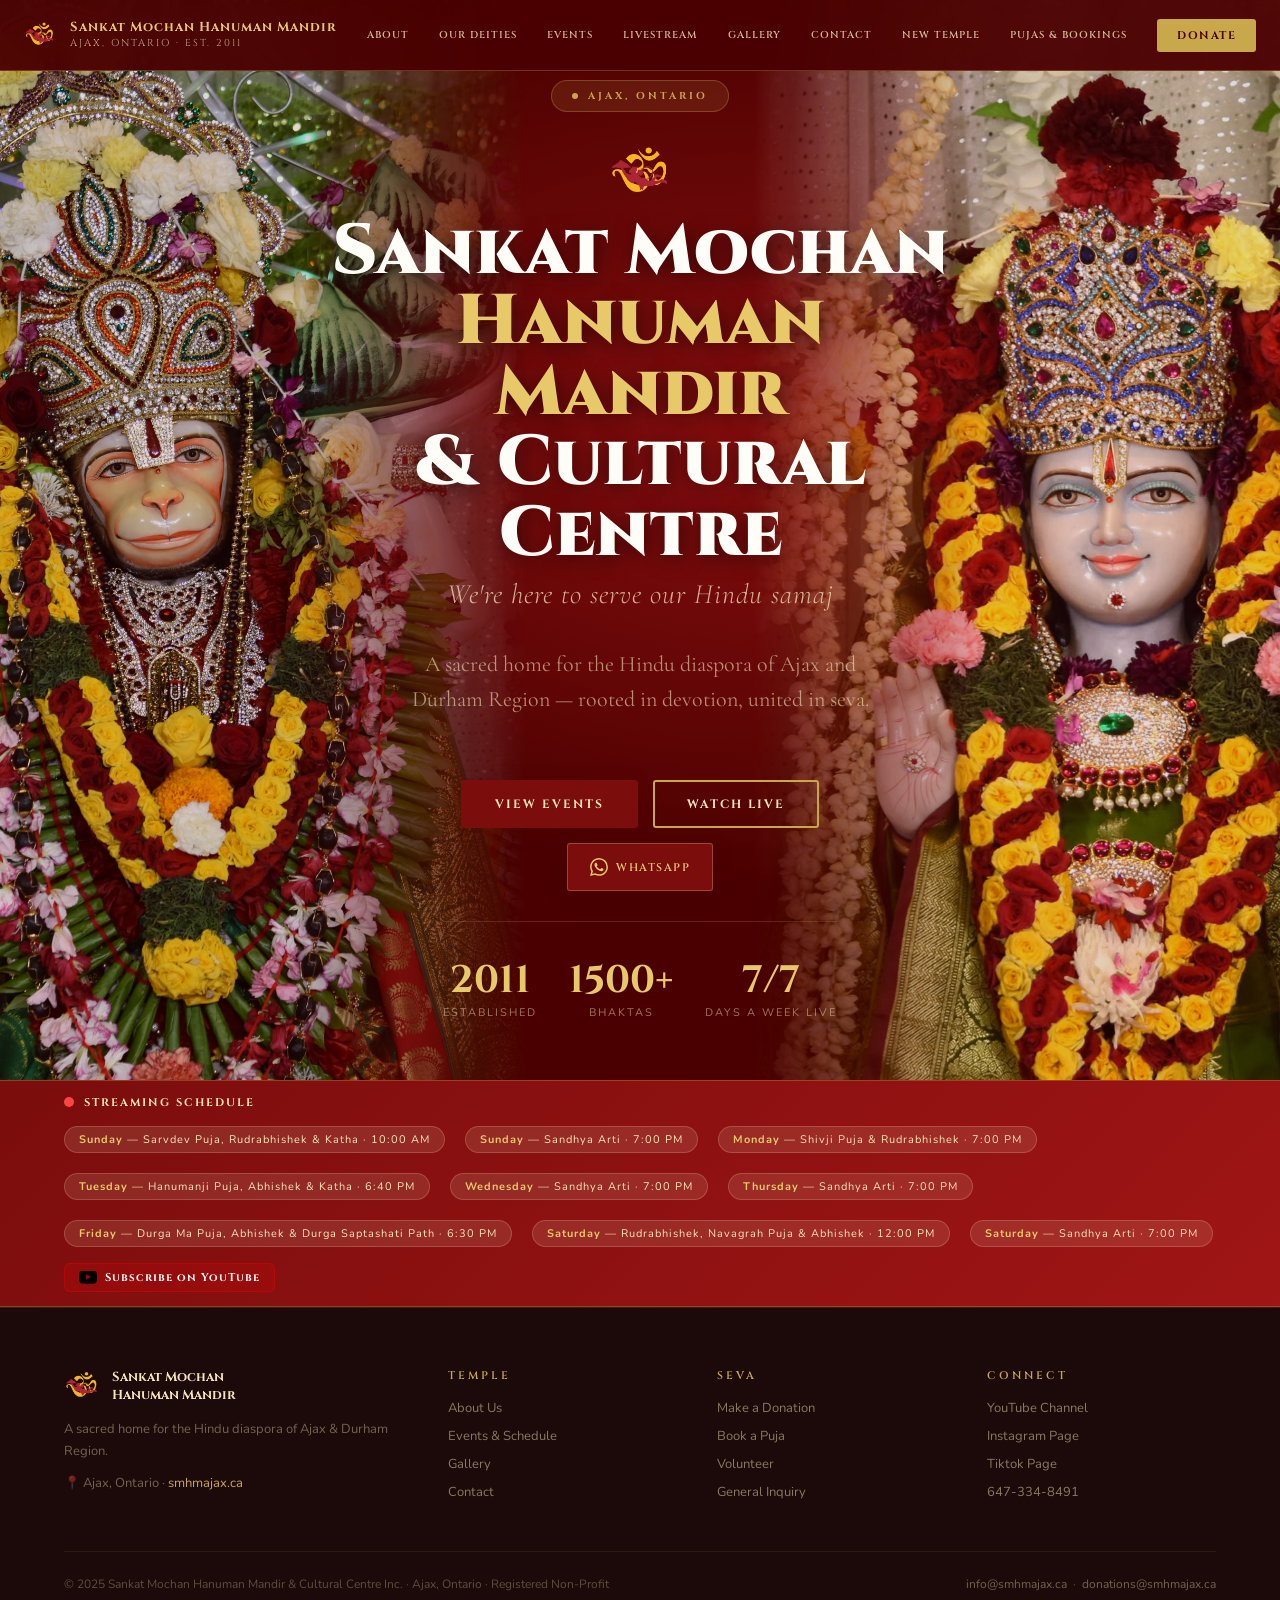
==== commit 9087421c: "edit(index.html): - Moved the three buttons firther up and made the whatsapp button be in its own ro" ====
--- a/index.html
+++ b/index.html
@@ -72,13 +72,20 @@
     </h1>
     <p class="hero-subtitle">We're here to serve our Hindu samaj</p>
     <p class="hero-tagline">A sacred home for the Hindu diaspora of Ajax and Durham Region — rooted in devotion, united in seva.</p>
-    <div class="hero-cta">
-      <a href="events.html" class="btn-primary">View Events</a>
-      <a href="livestream.html" class="btn-outline">Watch Live</a>
-      <a href="https://chat.whatsapp.com/BrThPoKEJ9B8SSu4EonEC3" class="btn-primary" class="booking-cta-whatsapp">
-        <svg width="18" height="18" viewBox="0 0 24 24" fill="currentColor"><path d="M17.472 14.382c-.297-.149-1.758-.867-2.03-.967-.273-.099-.471-.148-.67.15-.197.297-.767.966-.94 1.164-.173.199-.347.223-.644.075-.297-.15-1.255-.463-2.39-1.475-.883-.788-1.48-1.761-1.653-2.059-.173-.297-.018-.458.13-.606.134-.133.298-.347.446-.52.149-.174.198-.298.298-.497.099-.198.05-.371-.025-.52-.075-.149-.669-1.612-.916-2.207-.242-.579-.487-.5-.669-.51-.173-.008-.371-.01-.57-.01-.198 0-.52.074-.792.372-.272.297-1.04 1.016-1.04 2.479 0 1.462 1.065 2.875 1.213 3.074.149.198 2.096 3.2 5.077 4.487.709.306 1.262.489 1.694.625.712.227 1.36.195 1.871.118.571-.085 1.758-.719 2.006-1.413.248-.694.248-1.289.173-1.413-.074-.124-.272-.198-.57-.347m-5.421 7.403h-.004a9.87 9.87 0 01-5.031-1.378l-.361-.214-3.741.982.998-3.648-.235-.374a9.86 9.86 0 01-1.51-5.26c.001-5.45 4.436-9.884 9.888-9.884 2.64 0 5.122 1.03 6.988 2.898a9.825 9.825 0 012.893 6.994c-.003 5.45-4.437 9.884-9.885 9.884m8.413-18.297A11.815 11.815 0 0012.05 0C5.495 0 .16 5.335.157 11.892c0 2.096.547 4.142 1.588 5.945L.057 24l6.305-1.654a11.882 11.882 0 005.683 1.448h.005c6.554 0 11.89-5.335 11.893-11.893a11.821 11.821 0 00-3.48-8.413z"/></svg>
-        WhatsApp
-      </a>
+<div style="display: flex; flex-direction: column; align-items: center; gap: 15px; margin-top: 15px; margin-bottom: 30px;">
+      
+      <div style="display: flex; gap: 15px; justify-content: center; flex-wrap: wrap;">
+        <a href="events.html" class="btn-primary">View Events</a>
+        <a href="livestream.html" class="btn-outline">Watch Live</a>
+      </div>
+
+      <div>
+        <a href="https://chat.whatsapp.com/BrThPoKEJ9B8SSu4EonEC3" class="btn-primary booking-cta-whatsapp">
+          <svg width="18" height="18" viewBox="0 0 24 24" fill="currentColor"><path d="M17.472 14.382c-.297-.149-1.758-.867-2.03-.967-.273-.099-.471-.148-.67.15-.197.297-.767.966-.94 1.164-.173.199-.347.223-.644.075-.297-.15-1.255-.463-2.39-1.475-.883-.788-1.48-1.761-1.653-2.059-.173-.297-.018-.458.13-.606.134-.133.298-.347.446-.52.149-.174.198-.298.298-.497.099-.198.05-.371-.025-.52-.075-.149-.669-1.612-.916-2.207-.242-.579-.487-.5-.669-.51-.173-.008-.371-.01-.57-.01-.198 0-.52.074-.792.372-.272.297-1.04 1.016-1.04 2.479 0 1.462 1.065 2.875 1.213 3.074.149.198 2.096 3.2 5.077 4.487.709.306 1.262.489 1.694.625.712.227 1.36.195 1.871.118.571-.085 1.758-.719 2.006-1.413.248-.694.248-1.289.173-1.413-.074-.124-.272-.198-.57-.347m-5.421 7.403h-.004a9.87 9.87 0 01-5.031-1.378l-.361-.214-3.741.982.998-3.648-.235-.374a9.86 9.86 0 01-1.51-5.26c.001-5.45 4.436-9.884 9.888-9.884 2.64 0 5.122 1.03 6.988 2.898a9.825 9.825 0 012.893 6.994c-.003 5.45-4.437 9.884-9.885 9.884m8.413-18.297A11.815 11.815 0 0012.05 0C5.495 0 .16 5.335.157 11.892c0 2.096.547 4.142 1.588 5.945L.057 24l6.305-1.654a11.882 11.882 0 005.683 1.448h.005c6.554 0 11.89-5.335 11.893-11.893a11.821 11.821 0 00-3.48-8.413z"/></svg>
+          WhatsApp
+        </a>
+      </div>
+
     </div>
     <div class="hero-stats">
       <div class="hero-stat"><div class="num">2011</div><div class="lbl">ESTABLISHED</div></div>
@@ -114,23 +121,23 @@
 </div>
 
 <!-- ═══ FOOTER ═══ -->
-  <footer>
-    <div class="container">
-      <div class="footer-grid">
-        <div class="footer-brand">
-          <div style="display:flex;align-items:center;gap:12px;margin-bottom:12px">
-            <img src="assets/images/mandir-icon.png" 
+<footer>
+  <div class="container">
+    <div class="footer-grid">
+      <div class="footer-brand">
+        <div style="display:flex;align-items:center;gap:12px;margin-bottom:12px">
+          <img src="assets/images/mandir-icon.png" 
        alt="Mandir Logo" 
        style="width:36px; height:36px; object-fit:cover; border-radius:50%; flex-shrink:0;">
-            <div style="font-family:'Cinzel',serif;font-size:13px;color:var(--gold-pale);font-weight:700">Sankat Mochan<br>Hanuman Mandir</div>
-          </div>
-          <p>A sacred home for the Hindu diaspora of Ajax & Durham Region.</p>
-          <p style="margin-top:10px">📍 Ajax, Ontario · <a href="http://smhmajax.ca" style="color:var(--gold);text-decoration:none">smhmajax.ca</a></p>
+          <div style="font-family:'Cinzel',serif;font-size:13px;color:var(--gold-pale);font-weight:700">Sankat Mochan<br>Hanuman Mandir</div>
         </div>
-        <div class="footer-col">
-          <h4>Temple</h4>
-          <a href="about.html">About Us</a>
-          <a href="events.html">Events & Schedule</a>
+        <p>A sacred home for the Hindu diaspora of Ajax & Durham Region.</p>
+        <p style="margin-top:10px">📍 Ajax, Ontario · <a href="http://smhmajax.ca" style="color:var(--gold);text-decoration:none">smhmajax.ca</a></p>
+      </div>
+      <div class="footer-col">
+        <h4>Temple</h4>
+        <a href="about.html">About Us</a>
+        <a href="events.html">Events & Schedule</a>
         <a href="gallery.html">Gallery</a>
         <a href="contact.html">Contact</a>
       </div>
@@ -144,8 +151,8 @@
       <div class="footer-col">
         <h4>Connect</h4>
         <a href="https://www.youtube.com/@sankatmochanhanumanmandir1366" target="_blank">YouTube Channel</a>
-        <a href="https://www.instagram.com/sankatmochanhanumanmandirajax?igsh=ZnNmdzQ3bzA4bWYw">Instagram Page</a>
-        <a href="https://www.tiktok.com/@sankatmochan11?_t=8jdVU6kzySL&_r=1">Tiktok Page</a>
+        <a href="https://www.instagram.com/smhmajax/">Instagram Page</a>
+        <a href="https://www.tiktok.com/@smhmajax">Tiktok Page</a>
         <a href="tel:6473348491">647-334-8491</a>
       </div>
     </div>
--- a/assets/css/style.css
+++ b/assets/css/style.css
@@ -498,31 +498,56 @@
 .schedule-row .time { font-size:13px; color:var(--text-lt); }
 .schedule-row .service { font-size:12px; color:var(--gold); font-weight:700; }
 
-/* ── POSTER SLIDESHOW ── */
+/* ── POSTER SLIDESHOW (INTERACTIVE) ── */
 .events-poster-slider {
   width: 100%;
-  aspect-ratio: 4 / 5; /* Keeps the container shaped perfectly for flyers */
+  aspect-ratio: 4 / 5; 
   border-radius: var(--r);
   overflow: hidden;
   box-shadow: 0 12px 40px var(--shadow);
-  background: var(--crimson-dk); /* Deep red backdrop for the posters */
+  background: var(--crimson-dk);
   position: relative;
 }
 
 .slider-track {
   display: flex;
-  width: 300%; /* Fits 3 images (2 actual + 1 clone) */
   height: 100%;
-  /* Slides every 12 seconds, adjust time here if needed */
-  animation: slidePosters 12s infinite cubic-bezier(0.77, 0, 0.175, 1);
+  width: 100%;
+  transition: transform 0.5s ease-in-out;
 }
 
 .slider-track img {
-  width: 33.3333%; /* Each image takes up exactly 1/3 of the track */
+  width: 100%;
+  flex-shrink: 0; /* Forces every image to be exactly the width of the container */
   height: 100%;
-  object-fit: contain; /* Ensures the whole poster is visible without being cropped */
+  object-fit: contain;
   display: block;
 }
+
+/* ── ARROW BUTTONS ── */
+.slider-arrow {
+  position: absolute;
+  top: 50%;
+  transform: translateY(-50%);
+  background: rgba(28, 10, 10, 0.6); /* Charcoal with transparency */
+  color: var(--gold-pale);
+  border: 2px solid transparent;
+  padding: 12px 16px;
+  cursor: pointer;
+  font-size: 24px;
+  z-index: 10;
+  border-radius: 50%;
+  transition: all 0.3s ease;
+}
+
+.slider-arrow:hover {
+  background: var(--crimson);
+  color: var(--white);
+  border: 2px solid var(--gold);
+}
+
+.slider-arrow.prev { left: 15px; }
+.slider-arrow.next { right: 15px; }
 
 /* The magic that moves it left to right */
 @keyframes slidePosters {
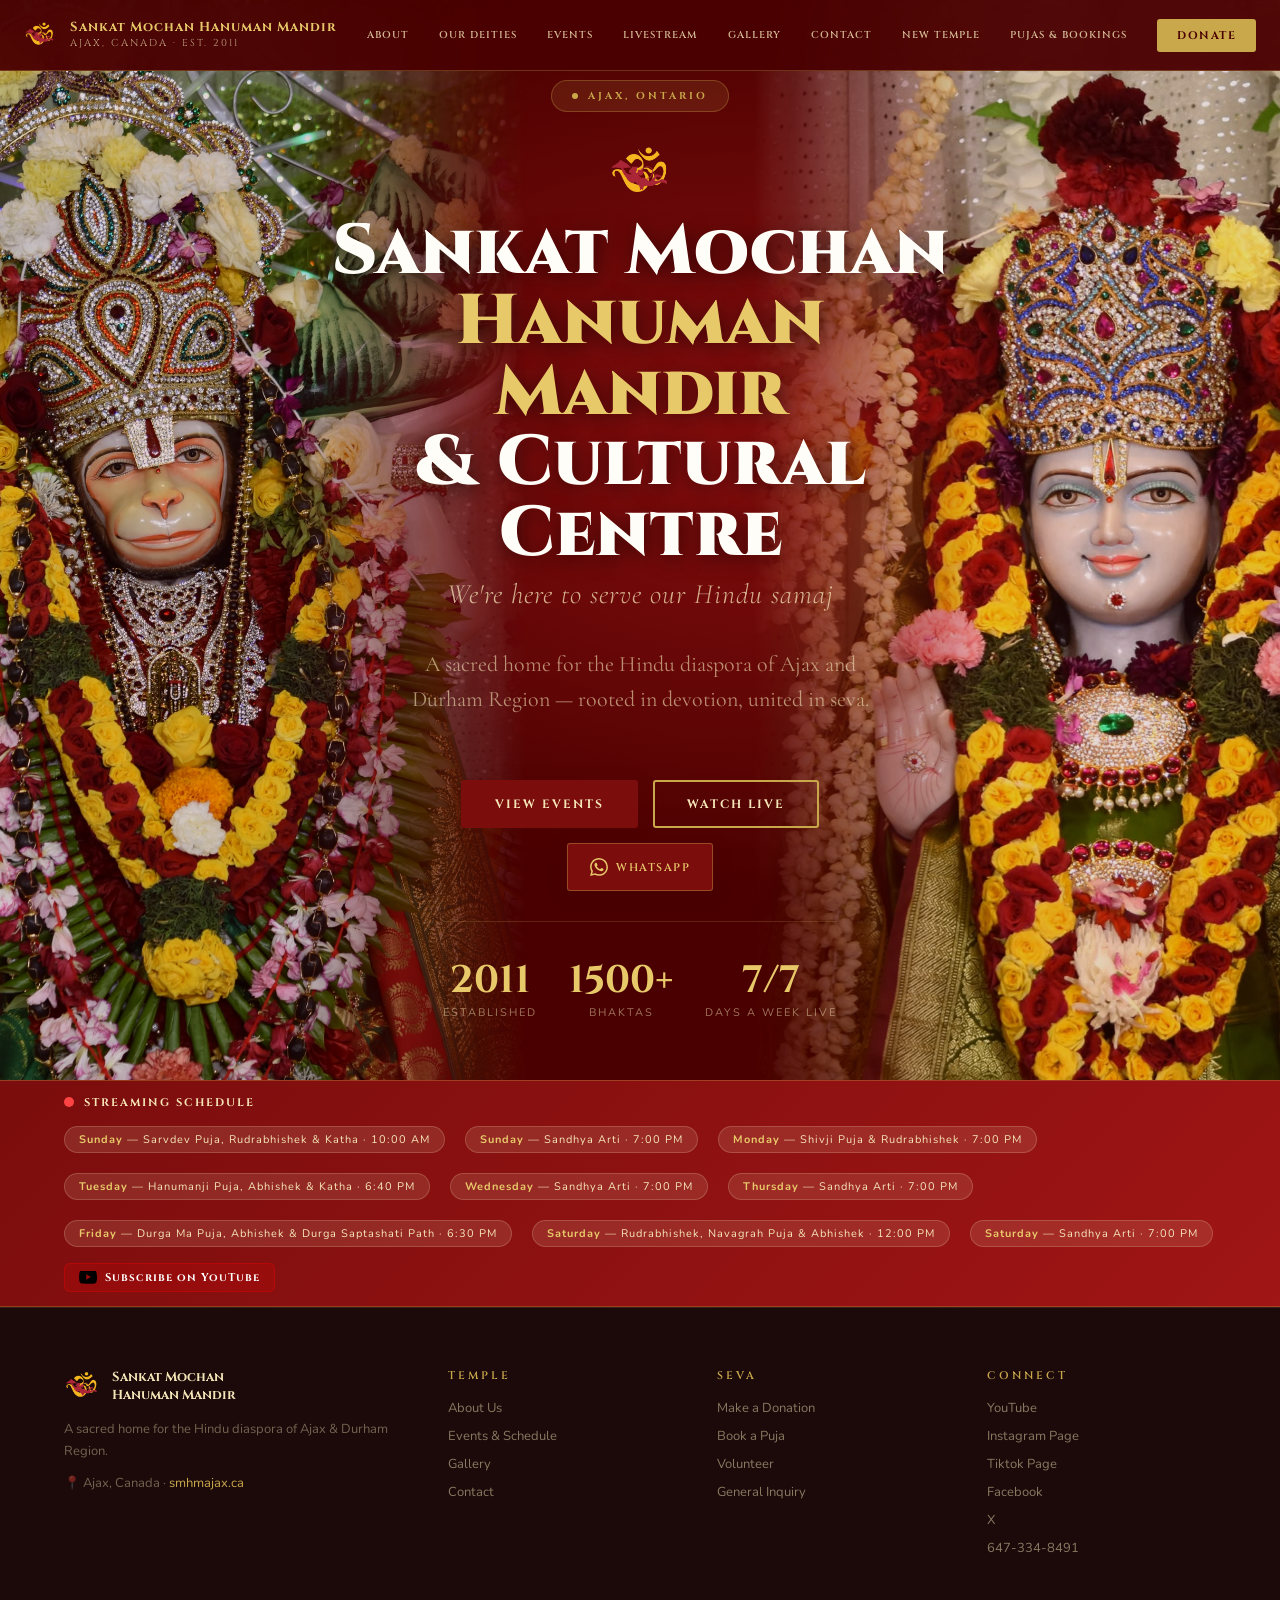
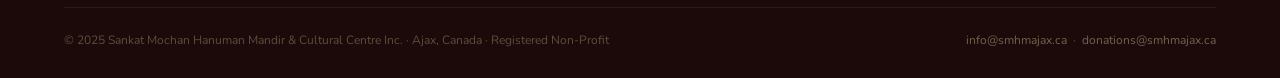
==== commit e4f31810: "edit(all html, and css): - All the footers and nav were changed to ajax, Canada - Added facebook and" ====
--- a/index.html
+++ b/index.html
@@ -7,7 +7,7 @@
 <link rel="icon" type="image/png" href="assets/images/mandir-icon.png">
 <link rel="preconnect" href="https://fonts.googleapis.com">
 <link href="https://fonts.googleapis.com/css2?family=Cormorant+Garamond:ital,wght@0,300;0,400;0,600;0,700;1,400&family=Cinzel:wght@400;600;700;900&family=Nunito:wght@300;400;600;700&display=swap" rel="stylesheet">
-<link rel="stylesheet" href="assets/css/style.css?v=5">
+<link rel="stylesheet" href="assets/css/style.css?v=7">
 </head>
 <body>
 
@@ -18,7 +18,7 @@
       <img src="assets/images/mandir-icon.png" class="nav-logo-img" alt="Mandir Logo">
       <div class="nav-name">
         <div class="n1">Sankat Mochan Hanuman Mandir</div>
-        <div class="n2">Ajax, Ontario · Est. 2011</div>
+        <div class="n2">Ajax, Canada · Est. 2011</div>
       </div>
     </a>
 
@@ -58,7 +58,7 @@
   <div class="hero-bg"></div>
   <div class="hero-mandala"></div>
   <img class="hero-murti-left"src="assets/images/hanuman-ji.jpg"alt="Hanuman Ji">
-  <img class="hero-murti-right" src="assets\images\ram-ji.jpeg" alt="Ram Ji">
+  <img class="hero-murti-right" src="assets/images/ram-ji.jpeg" alt="Ram Ji">
   <div class="hero-content">
     <div class="hero-badge">
       <span class="hero-badge-dot"></span>
@@ -132,7 +132,7 @@
           <div style="font-family:'Cinzel',serif;font-size:13px;color:var(--gold-pale);font-weight:700">Sankat Mochan<br>Hanuman Mandir</div>
         </div>
         <p>A sacred home for the Hindu diaspora of Ajax & Durham Region.</p>
-        <p style="margin-top:10px">📍 Ajax, Ontario · <a href="http://smhmajax.ca" style="color:var(--gold);text-decoration:none">smhmajax.ca</a></p>
+        <p style="margin-top:10px">📍 Ajax, Canada · <a href="http://smhmajax.ca" style="color:var(--gold);text-decoration:none">smhmajax.ca</a></p>
       </div>
       <div class="footer-col">
         <h4>Temple</h4>
@@ -150,14 +150,16 @@
       </div>
       <div class="footer-col">
         <h4>Connect</h4>
-        <a href="https://www.youtube.com/@sankatmochanhanumanmandir1366" target="_blank">YouTube Channel</a>
+        <a href="https://www.youtube.com/@sankatmochanhanumanmandir1366" target="_blank">YouTube</a>
         <a href="https://www.instagram.com/smhmajax/">Instagram Page</a>
         <a href="https://www.tiktok.com/@smhmajax">Tiktok Page</a>
+        <a href="https://www.facebook.com/smhmajax?mibextid=wwXlfr&mibextid=wwXlfr">Facebook</a>
+        <a href="https://x.com/smhmajax">X</a>
         <a href="tel:6473348491">647-334-8491</a>
       </div>
     </div>
     <div class="footer-bottom">
-      <span>© 2025 Sankat Mochan Hanuman Mandir & Cultural Centre Inc. · Ajax, Ontario · Registered Non-Profit</span>
+      <span>© 2025 Sankat Mochan Hanuman Mandir & Cultural Centre Inc. · Ajax, Canada · Registered Non-Profit</span>
       <span>
         <a href="mailto:info@smhmajax.ca">info@smhmajax.ca</a> &nbsp;·&nbsp;
         <a href="mailto:donations@smhmajax.ca">donations@smhmajax.ca</a>
@@ -167,5 +169,4 @@
 </footer>
 <script src="assets/scripts/main.js"></script>
 </body>
-</html>
-<!-- TEST -->
+</html>
--- a/assets/css/style.css
+++ b/assets/css/style.css
@@ -22,13 +22,23 @@
 
 *, *::before, *::after { margin:0; padding:0; box-sizing:border-box; }
 
-html { scroll-behavior: smooth; }
+html {
+  scroll-behavior: smooth;
+  max-width: 100%;
+  overflow-x: hidden;
+  margin: 0;
+}
 
 body {
   font-family: 'Nunito', sans-serif;
   background: var(--ivory);
   color: var(--text);
+  max-width: 100%;
   overflow-x: hidden;
+  margin: 0;
+  padding-left: 0;
+  padding-right: 0;
+  box-sizing: border-box;
 }
 
 /* ── SCROLLBAR ── */
@@ -1378,8 +1388,8 @@
   .deity-grid{grid-template-columns:repeat(3,1fr)}
   .footer-grid{grid-template-columns:1fr 1fr}
   .about-img-float{display:none}
-  .hero-murti-right{display:none}
-  .hero-murti-left{width:60%;opacity:0.4}
+  .hero-murti-left { width: 40%; opacity: 0.3; }
+  .hero-murti-right { display: block; width: 40%; opacity: 0.3; }
 }
 @media(max-width:768px){
   .nav-links,.nav-donate{display:none}
@@ -1395,6 +1405,18 @@
   .footer-grid{grid-template-columns:1fr}
   .donate-ways{grid-template-columns:1fr}
   .amount-grid{grid-template-columns:1fr 1fr}
+
+  /* ── Mobile graphics fix: prevent side decorations from forcing horizontal scroll ── */
+  .side-graphic-left,
+  .side-graphic-right {
+    display: none;
+  }
+
+  /* Contain hero murtis so they never bleed past viewport width */
+  .hero-murti-left,
+  .hero-murti-right {
+    max-width: 100vw;
+  }
 }
 
 /* ═══ ANIMATIONS ═══ */
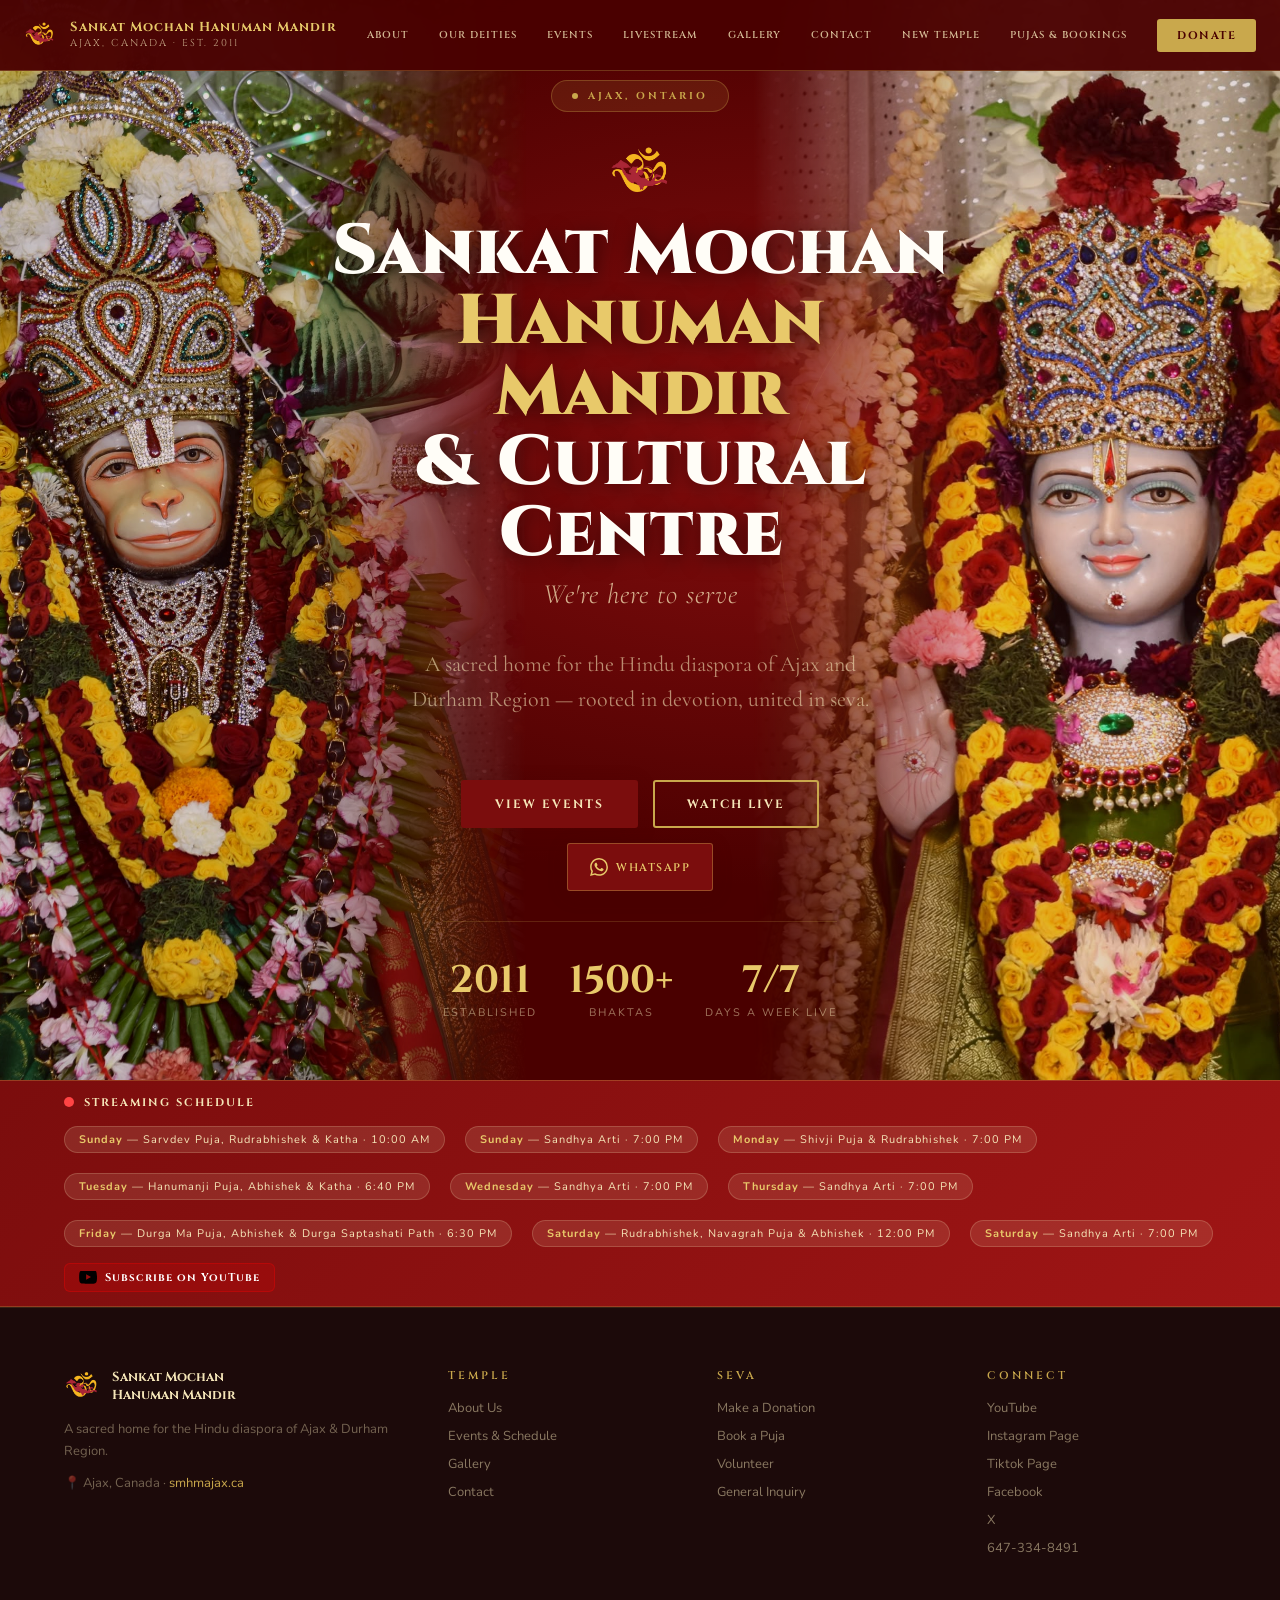
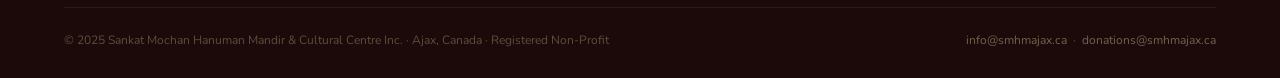
==== commit d9ba3875: "just commit blud" ====
--- a/index.html
+++ b/index.html
@@ -29,7 +29,7 @@
       <a href="livestream.html">Livestream</a>
       <a href="gallery.html">Gallery</a>
       <a href="contact.html">Contact</a>
-      <a href="new-temple.html">New Temple</a>
+      <a href="new-mandir.html">New Temple</a>
       <a href="bookings.html">Pujas &amp; Bookings</a>
     </div>
 
@@ -47,7 +47,7 @@
     <a href="livestream.html" onclick="toggleMenu()">Livestream</a>
     <a href="gallery.html" onclick="toggleMenu()">Gallery</a>
     <a href="contact.html" onclick="toggleMenu()">Contact</a>
-    <a href="new-temple.html" onclick="toggleMenu()">New Temple</a>
+    <a href="new-mandir.html" onclick="toggleMenu()">New Temple</a>
     <a href="bookings.html" onclick="toggleMenu()">Pujas &amp; Bookings</a>
     <a href="donate.html" onclick="toggleMenu()">Donate</a>
   </div>
@@ -70,7 +70,7 @@
       <span class="gold">Hanuman Mandir</span><br>
       & Cultural Centre
     </h1>
-    <p class="hero-subtitle">We're here to serve our Hindu samaj</p>
+    <p class="hero-subtitle">We're here to serve</p>
     <p class="hero-tagline">A sacred home for the Hindu diaspora of Ajax and Durham Region — rooted in devotion, united in seva.</p>
 <div style="display: flex; flex-direction: column; align-items: center; gap: 15px; margin-top: 15px; margin-bottom: 30px;">
       
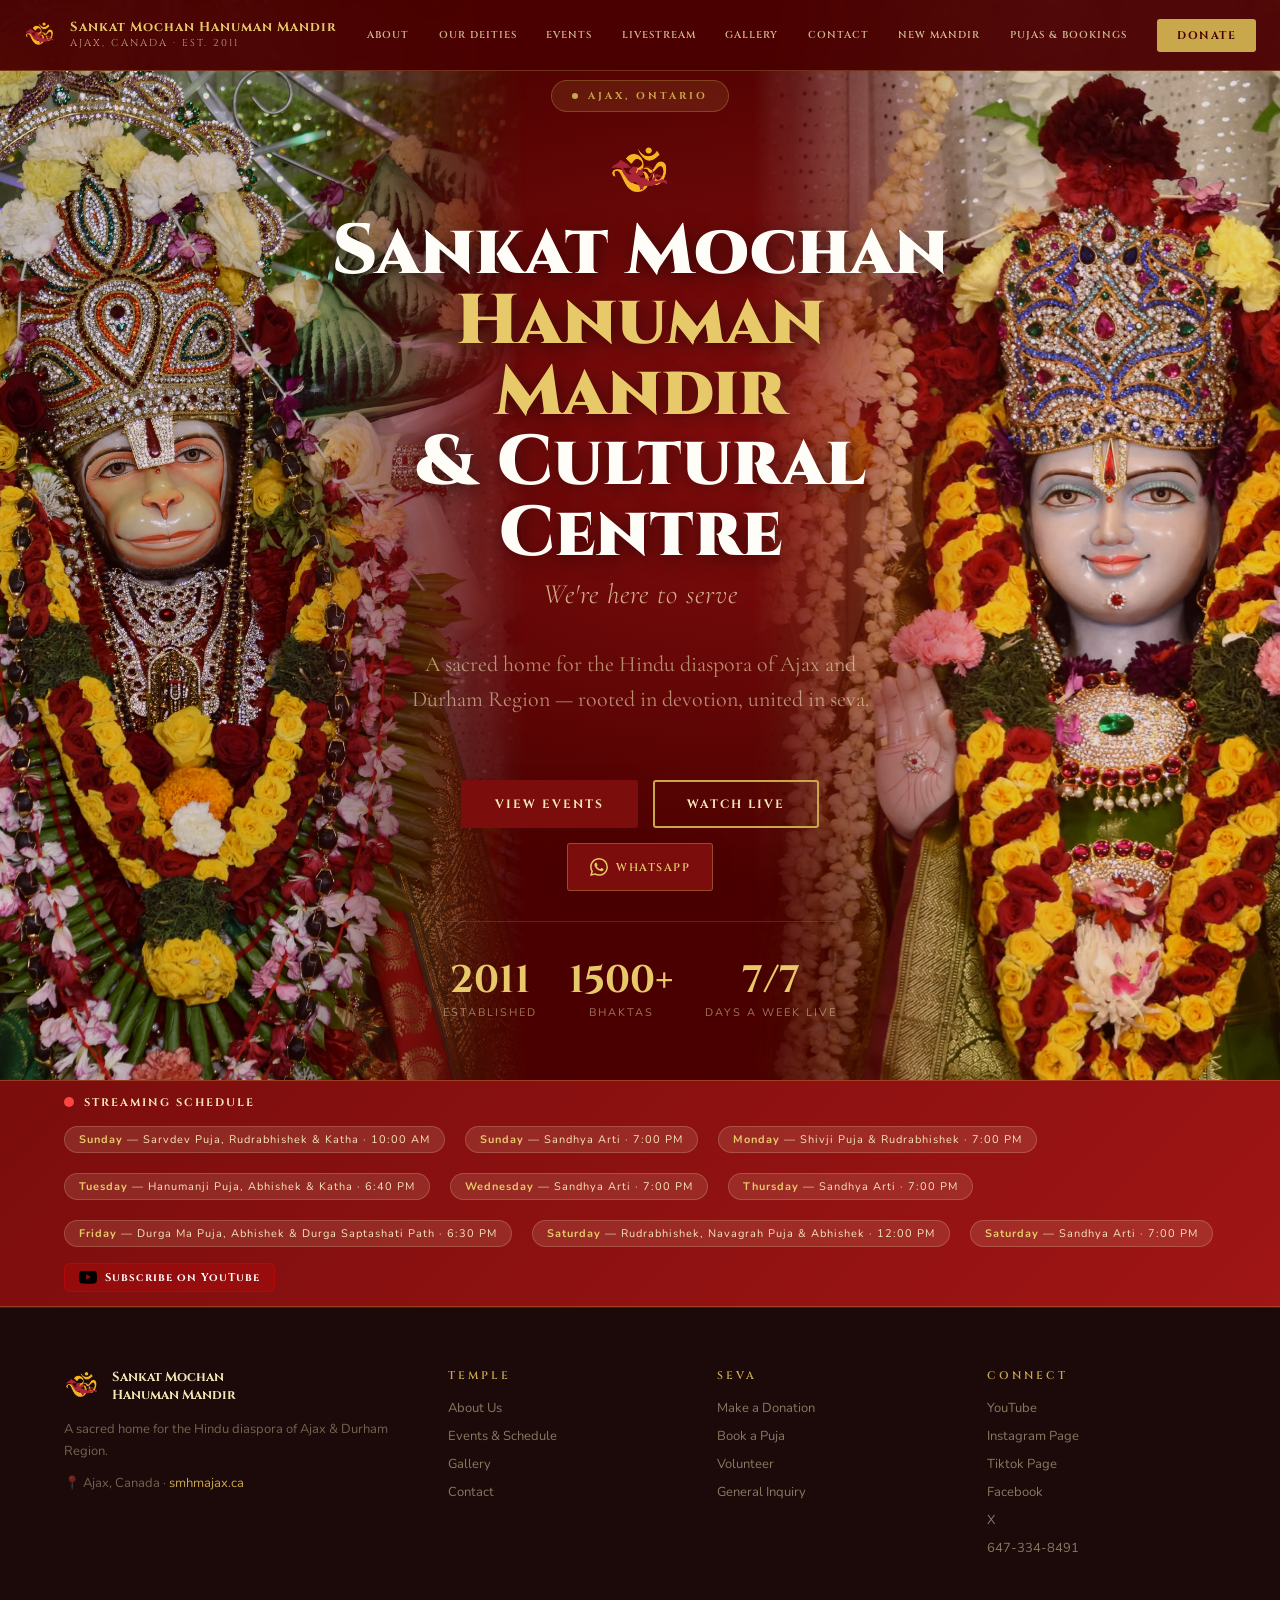
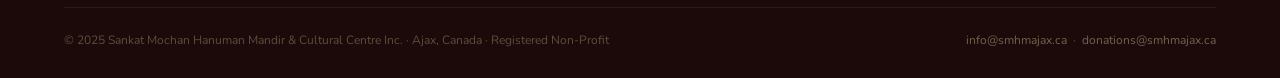
==== commit d5402287: "edit(all html): - Changed the  nav bar tab name for new temple for new mandir" ====
--- a/index.html
+++ b/index.html
@@ -29,7 +29,7 @@
       <a href="livestream.html">Livestream</a>
       <a href="gallery.html">Gallery</a>
       <a href="contact.html">Contact</a>
-      <a href="new-mandir.html">New Temple</a>
+      <a href="new-mandir.html">New Mandir</a>
       <a href="bookings.html">Pujas &amp; Bookings</a>
     </div>
 
@@ -47,7 +47,7 @@
     <a href="livestream.html" onclick="toggleMenu()">Livestream</a>
     <a href="gallery.html" onclick="toggleMenu()">Gallery</a>
     <a href="contact.html" onclick="toggleMenu()">Contact</a>
-    <a href="new-mandir.html" onclick="toggleMenu()">New Temple</a>
+    <a href="new-mandir.html" onclick="toggleMenu()">New Mandir</a>
     <a href="bookings.html" onclick="toggleMenu()">Pujas &amp; Bookings</a>
     <a href="donate.html" onclick="toggleMenu()">Donate</a>
   </div>
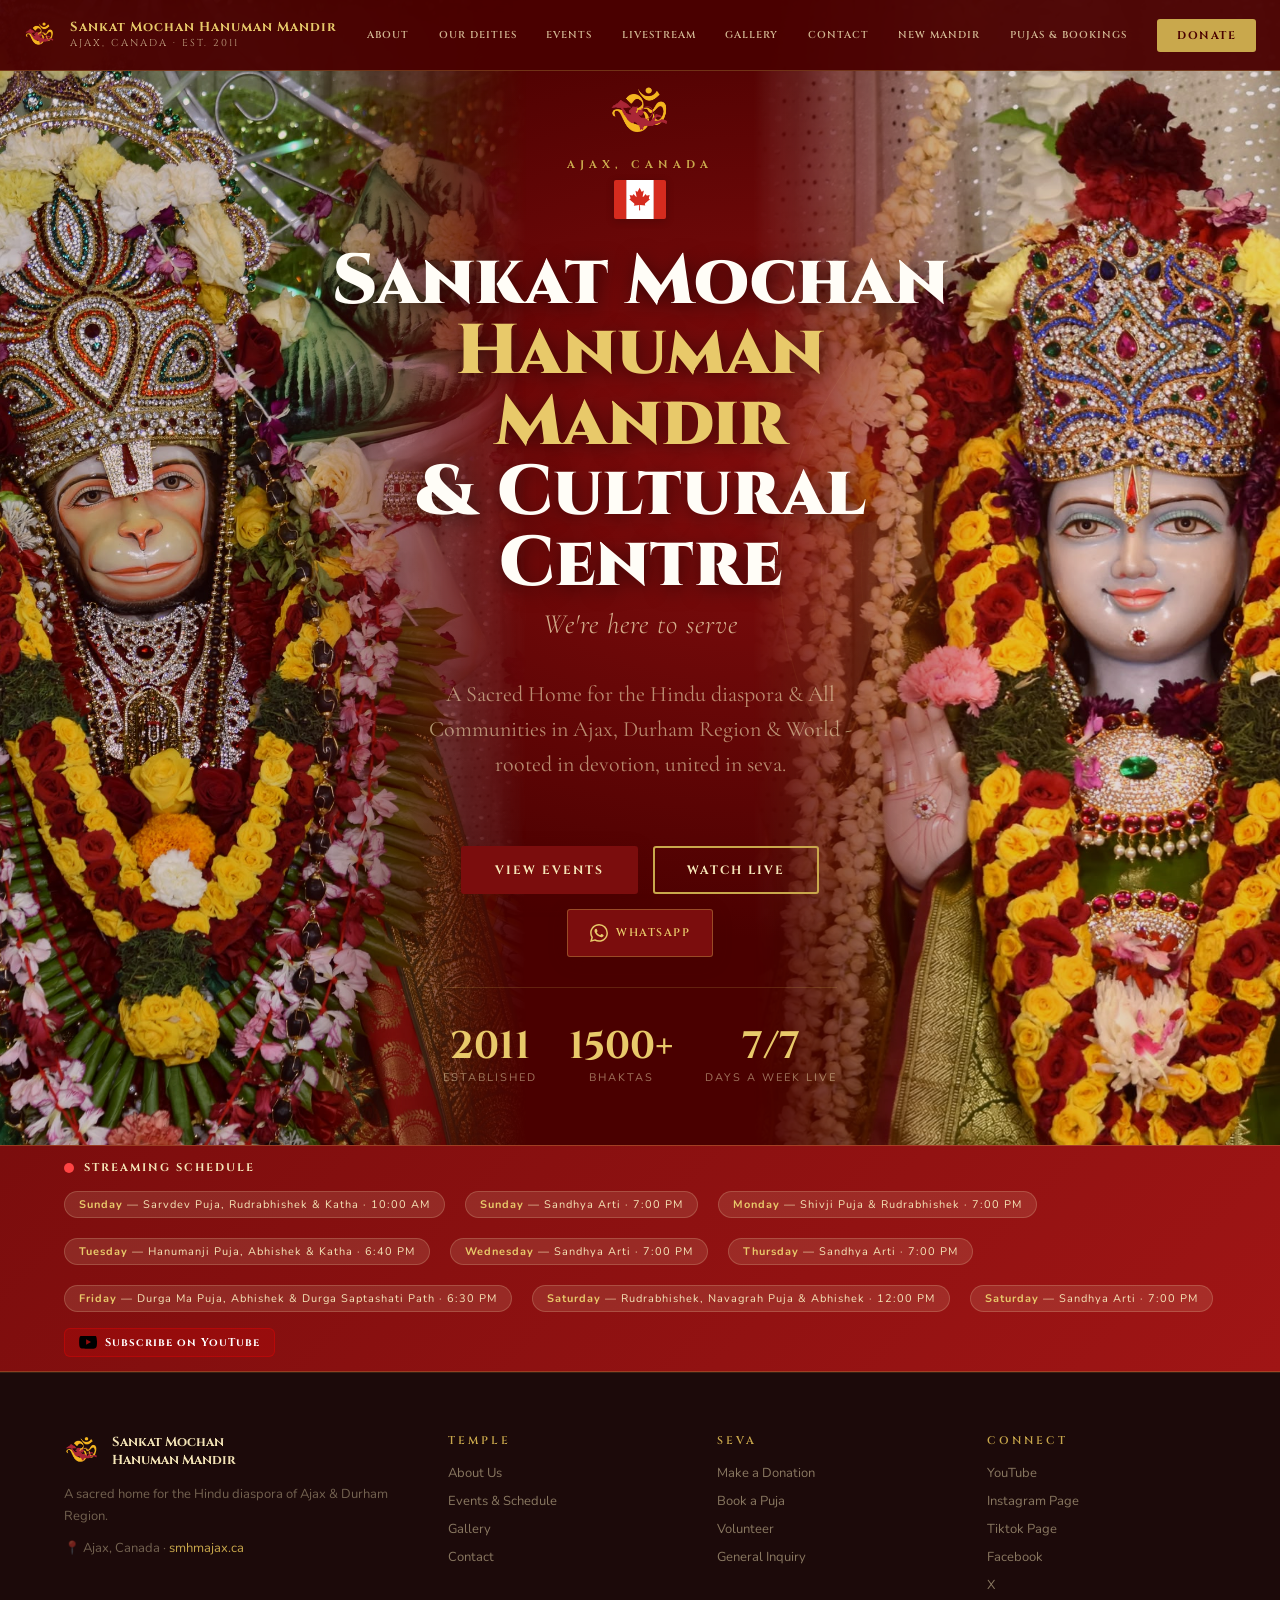
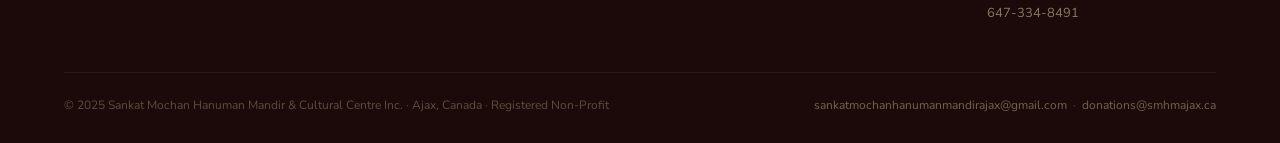
==== commit 4894676f: "edit(all html files): - Changed gmail and youtube handles - Added Canada flag on the home page" ====
--- a/index.html
+++ b/index.html
@@ -60,18 +60,18 @@
   <img class="hero-murti-left"src="assets/images/hanuman-ji.jpg"alt="Hanuman Ji">
   <img class="hero-murti-right" src="assets/images/ram-ji.jpeg" alt="Ram Ji">
   <div class="hero-content">
-    <div class="hero-badge">
-      <span class="hero-badge-dot"></span>
-      Ajax, Ontario 
-    </div>
     <img src="assets/images/mandir-icon.png" alt="Sankat Mochan Mandir Logo" style="height: 65px; width: auto; margin-bottom: 12px;">
+    <div class="hero-badge" style="background: transparent; border: none; padding: 0; display: flex; flex-direction: column; align-items: center; gap: 8px;">
+  <span style="font-family:'Cinzel',serif; font-size:11px; font-weight:700; letter-spacing:5px; color:var(--gold); text-transform:uppercase;">Ajax, Canada</span>
+  <img src="assets/images/ca.svg" alt="Canadian Flag" style="width: 52px; height: auto; border-radius: 2px; box-shadow: 0 2px 8px rgba(0,0,0,0.2);">
+</div>
     <h1 class="hero-title">
       Sankat Mochan<br>
       <span class="gold">Hanuman Mandir</span><br>
       & Cultural Centre
     </h1>
     <p class="hero-subtitle">We're here to serve</p>
-    <p class="hero-tagline">A sacred home for the Hindu diaspora of Ajax and Durham Region — rooted in devotion, united in seva.</p>
+    <p class="hero-tagline">A Sacred Home for the Hindu diaspora & All Communities in Ajax, Durham Region & World - rooted in devotion, united in seva.</p>
 <div style="display: flex; flex-direction: column; align-items: center; gap: 15px; margin-top: 15px; margin-bottom: 30px;">
       
       <div style="display: flex; gap: 15px; justify-content: center; flex-wrap: wrap;">
@@ -150,7 +150,7 @@
       </div>
       <div class="footer-col">
         <h4>Connect</h4>
-        <a href="https://www.youtube.com/@sankatmochanhanumanmandir1366" target="_blank">YouTube</a>
+        <a href="https://www.youtube.com/@smhmajax" target="_blank">YouTube</a>
         <a href="https://www.instagram.com/smhmajax/">Instagram Page</a>
         <a href="https://www.tiktok.com/@smhmajax">Tiktok Page</a>
         <a href="https://www.facebook.com/smhmajax?mibextid=wwXlfr&mibextid=wwXlfr">Facebook</a>
@@ -161,7 +161,7 @@
     <div class="footer-bottom">
       <span>© 2025 Sankat Mochan Hanuman Mandir & Cultural Centre Inc. · Ajax, Canada · Registered Non-Profit</span>
       <span>
-        <a href="mailto:info@smhmajax.ca">info@smhmajax.ca</a> &nbsp;·&nbsp;
+        <a href="mailto:sankatmochanhanumanmandirajax@gmail.com">sankatmochanhanumanmandirajax@gmail.com</a> &nbsp;·&nbsp;
         <a href="mailto:donations@smhmajax.ca">donations@smhmajax.ca</a>
       </span>
     </div>
--- a/assets/css/style.css
+++ b/assets/css/style.css
@@ -508,63 +508,65 @@
 .schedule-row .time { font-size:13px; color:var(--text-lt); }
 .schedule-row .service { font-size:12px; color:var(--gold); font-weight:700; }
 
-/* ── POSTER SLIDESHOW (INTERACTIVE) ── */
+/* ═══ EVENTS POSTER SLIDER ═══ */
 .events-poster-slider {
+  position: relative;
   width: 100%;
-  aspect-ratio: 4 / 5; 
+  overflow: hidden;
   border-radius: var(--r);
-  overflow: hidden;
-  box-shadow: 0 12px 40px var(--shadow);
-  background: var(--crimson-dk);
-  position: relative;
+  box-shadow: 0 8px 30px var(--shadow);
 }
 
 .slider-track {
   display: flex;
-  height: 100%;
+  transition: transform 0.5s ease;
   width: 100%;
-  transition: transform 0.5s ease-in-out;
-}
-
-.slider-track img {
+}
+
+/* ── Slider Image Dimension Fix ── */
+#sliderTrack img {
   width: 100%;
-  flex-shrink: 0; /* Forces every image to be exactly the width of the container */
-  height: 100%;
-  object-fit: contain;
-  display: block;
-}
-
-/* ── ARROW BUTTONS ── */
+  flex: 0 0 100%; /* THE MAGIC FIX: Prevents squishing, forces 1 image per slide */
+  height: 600px; 
+  object-fit: contain; 
+  background-color: var(--ivory); 
+  display: block; 
+  padding: 0 !important;
+  margin: 0 !important;
+  gap: 0 !important;
+}
+.slider-container {
+  box-shadow: none !important; /* Removes the floating drop-shadow */
+  border: none !important;     /* Removes any visible borders */
+  background: transparent !important; 
+}
+
 .slider-arrow {
   position: absolute;
   top: 50%;
   transform: translateY(-50%);
-  background: rgba(28, 10, 10, 0.6); /* Charcoal with transparency */
-  color: var(--gold-pale);
-  border: 2px solid transparent;
-  padding: 12px 16px;
+  z-index: 10;
+  background: rgba(74,0,0,0.7);
+  border: 1px solid rgba(201,168,76,0.4);
+  color: var(--gold);
+  font-size: 18px;
+  width: 44px;
+  height: 44px;
+  border-radius: 50%;
   cursor: pointer;
-  font-size: 24px;
-  z-index: 10;
-  border-radius: 50%;
-  transition: all 0.3s ease;
+  display: flex;
+  align-items: center;
+  justify-content: center;
+  transition: all 0.2s ease;
 }
 
 .slider-arrow:hover {
-  background: var(--crimson);
-  color: var(--white);
-  border: 2px solid var(--gold);
-}
-
-.slider-arrow.prev { left: 15px; }
-.slider-arrow.next { right: 15px; }
-
-/* The magic that moves it left to right */
-@keyframes slidePosters {
-  0%, 40% { transform: translateX(0); }             /* Hold on Image 1 */
-  50%, 90% { transform: translateX(-33.3333%); }    /* Slide & hold on Image 2 */
-  100% { transform: translateX(-66.6666%); }        /* Slide to the clone loop */
-}
+  background: rgba(74,0,0,0.95);
+  border-color: var(--gold);
+}
+
+.slider-arrow.prev { left: 12px; }
+.slider-arrow.next { right: 12px; }
 
 /* ═══ DONATE ═══ */
 #donate {
@@ -1362,6 +1364,115 @@
   .booking-contact-btn { flex: 1; justify-content: center; }
   .booking-intro-banner { flex-direction: column; gap: 12px; }
 }
+/* =========================================
+   GALLERY PAGE STYLES (Grouped by Year)
+========================================= */
+
+/* Main Container & Header */
+.gallery-container {
+  max-width: 1200px;
+  margin: 100px auto 50px; 
+  padding: 0 20px;
+}
+
+.gallery-header {
+  text-align: center;
+  margin-bottom: 50px;
+}
+
+.gallery-header .page-title {
+  font-family: 'Cinzel', serif;
+  font-size: 2.5rem;
+  color: var(--crimson); 
+  margin-bottom: 10px;
+}
+
+.gallery-header .page-subtitle {
+  font-family: 'Nunito', sans-serif;
+  color: var(--text-lt);
+  font-size: 1.1rem;
+}
+
+/* Year Filter Buttons */
+.gallery-filters {
+  display: flex;
+  justify-content: center;
+  flex-wrap: wrap;
+  gap: 15px;
+  margin-bottom: 50px;
+}
+
+.filter-btn {
+  background-color: transparent;
+  color: var(--crimson); 
+  font-family: 'Nunito', sans-serif;
+  font-size: 1rem;
+  font-weight: 700;
+  border: 2px solid var(--crimson);
+  padding: 10px 24px;
+  border-radius: 30px;
+  cursor: pointer;
+  transition: all 0.3s ease;
+}
+
+.filter-btn:hover {
+  background-color: var(--ivory-dk);
+}
+
+.filter-btn.active {
+  background-color: var(--crimson); 
+  color: var(--white);
+  border-color: var(--crimson);
+}
+
+/* Year Headings & Event Subsections */
+.year-title {
+  font-family: 'Cinzel', serif;
+  font-size: 2.5rem;
+  color: var(--charcoal);
+  text-align: center;
+  margin-top: 40px;
+  margin-bottom: 30px;
+  background-color: var(--ivory);
+  padding: 15px 0;
+  border-radius: var(--r);
+  border: 1px solid var(--ivory-dk);
+}
+
+.gallery-event {
+  margin-bottom: 50px;
+}
+
+.event-title {
+  font-family: 'Cormorant Garamond', serif;
+  font-size: 1.8rem;
+  color: var(--crimson); 
+  border-bottom: 2px solid var(--ivory-dk);
+  padding-bottom: 10px;
+  margin-bottom: 20px;
+}
+
+/* The Photo Grid */
+.photo-grid {
+  display: grid;
+  grid-template-columns: repeat(auto-fit, minmax(280px, 1fr));
+  gap: 20px;
+}
+
+.photo-grid img {
+  width: 100%;
+  height: 250px;
+  object-fit: cover; 
+  border-radius: var(--r);
+  box-shadow: 0 4px 10px var(--shadow);
+  transition: transform 0.3s ease, box-shadow 0.3s ease;
+  cursor: pointer;
+}
+
+.photo-grid img:hover {
+  transform: translateY(-5px) scale(1.02);
+  box-shadow: 0 8px 20px var(--shadow);
+}
 
 /* ═══ FOOTER ═══ */
 footer {
